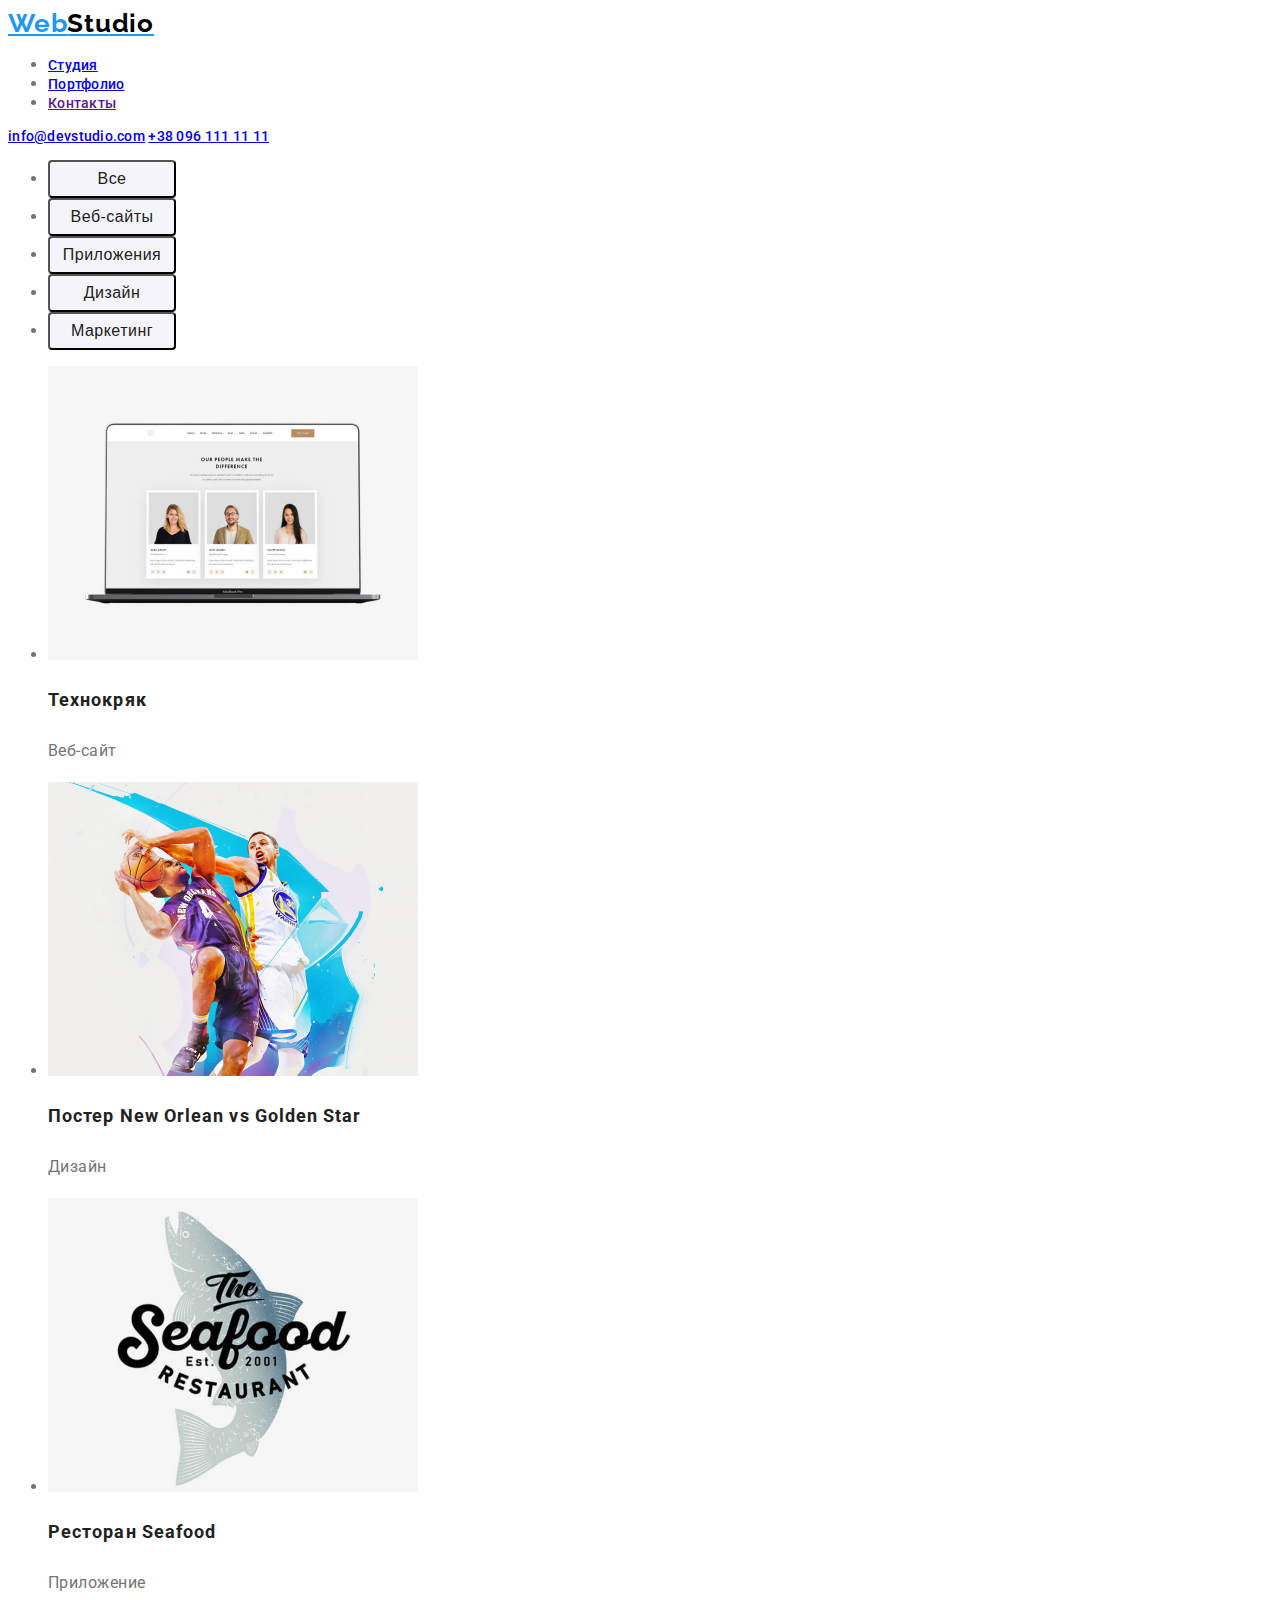
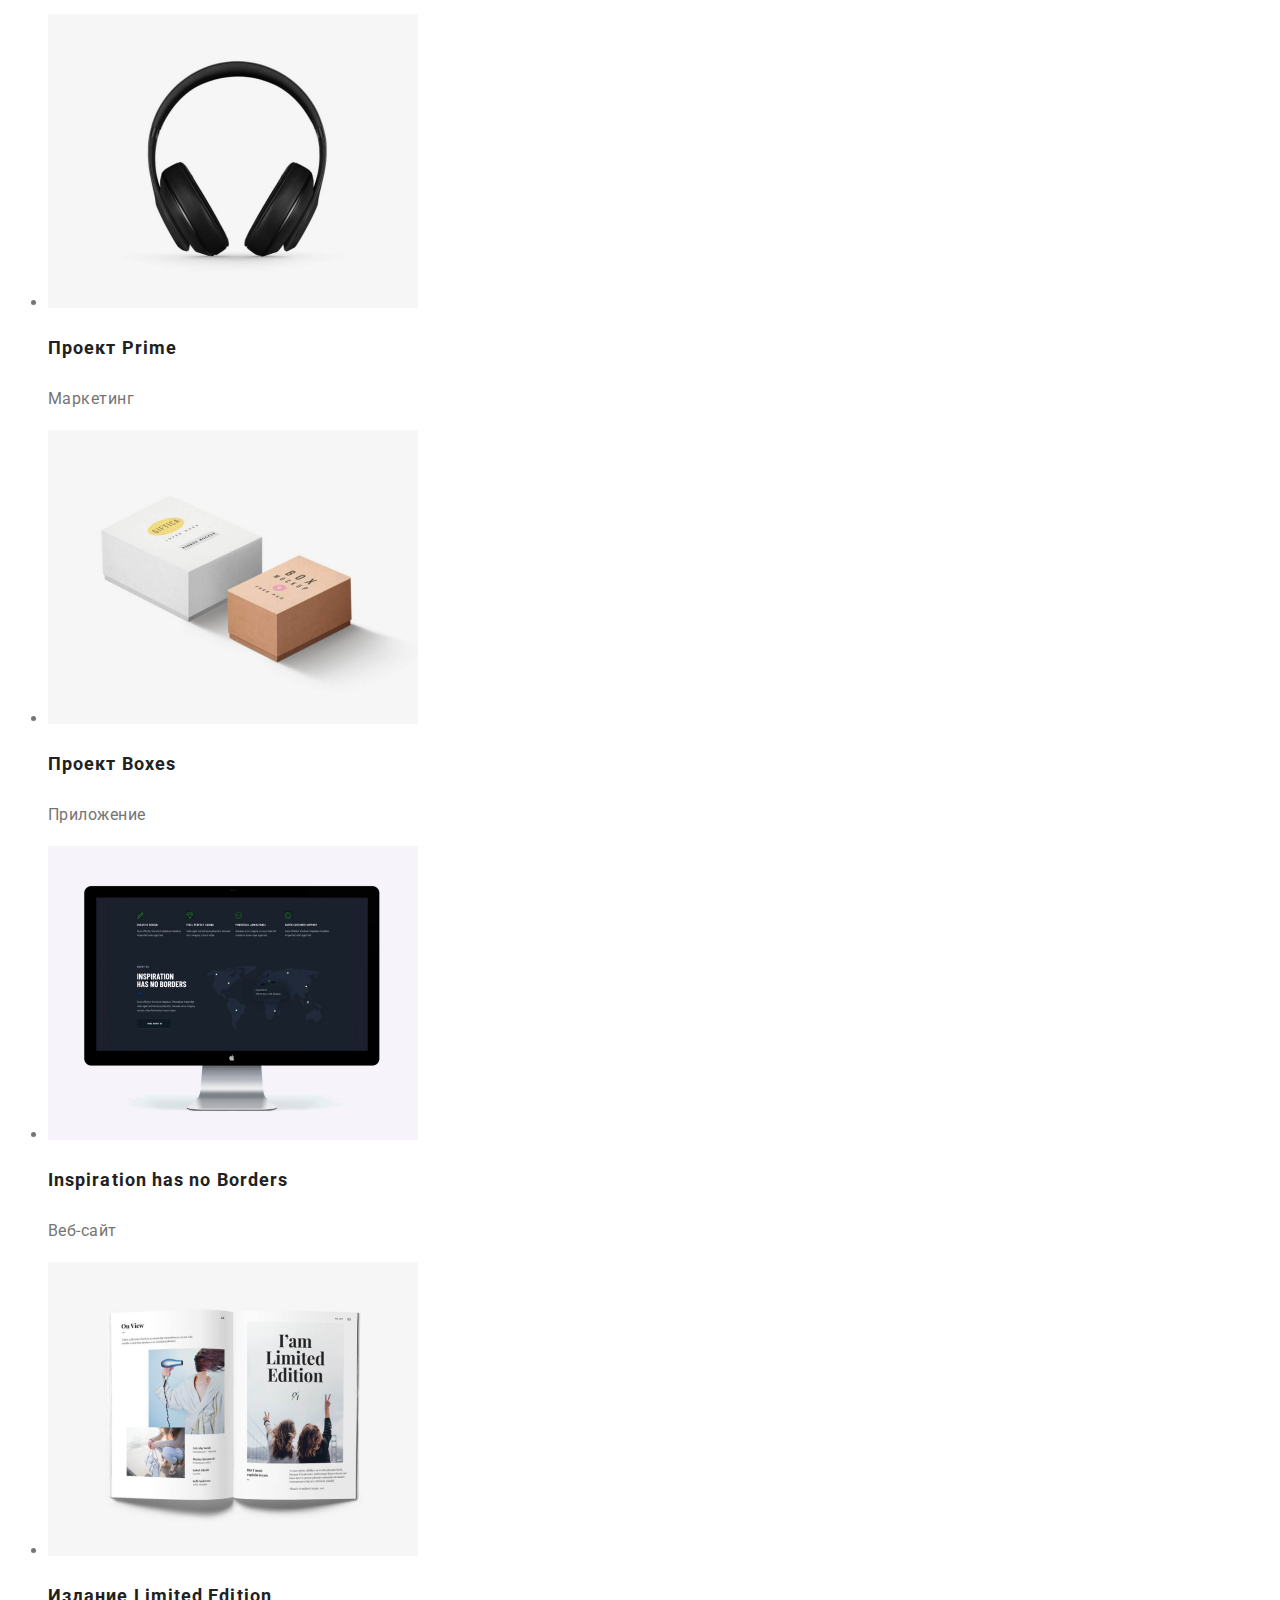
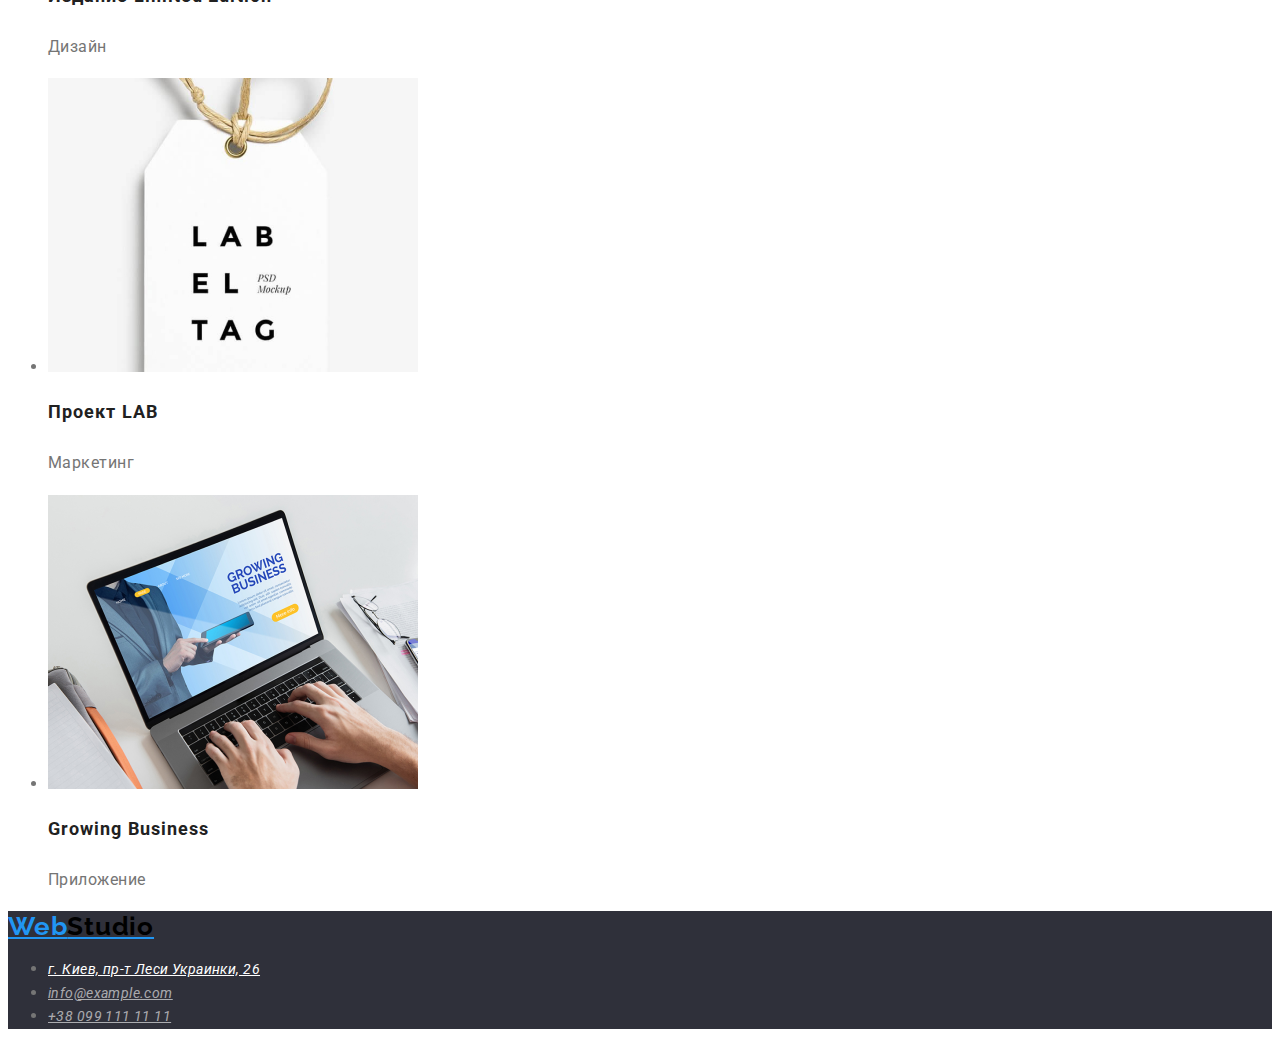
==== portfolio.html @ 86bdf1d8 "html_demo-cours" ====
<!DOCTYPE html>
<html lang="ru">
  <head>
    <meta charset="UTF-8" />
    <meta http-equiv="X-UA-Compatible" content="IE=edge" />
    <meta name="viewport" content="width=device-width, initial-scale=1.0" />
    <link
      rel="stylesheet"
      href="https://cdnjs.cloudflare.com/ajax/libs/modern-normalize/1.1.0/modern-normalize.min.css"
      integrity="sha512-wpPYUAdjBVSE4KJnH1VR1HeZfpl1ub8YT/NKx4PuQ5NmX2tKuGu6U/JRp5y+Y8XG2tV+wKQpNHVUX03MfMFn9Q=="
      crossorigin="anonymous"
      referrerpolicy="no-referrer"
    />
    <link rel="preconnect" href="https://fonts.googleapis.com" />
    <link rel="preconnect" href="https://fonts.gstatic.com" crossorigin />
    <link
      href="https://fonts.googleapis.com/css2?family=Raleway:wght@700&family=Roboto:wght@400;500;700;900&display=swap"
      rel="stylesheet"
    />
    <link rel="stylesheet" href="./css/styles.css" />
    <title>Document</title>
  </head>

  <body>
    <header>
      <nav class="navigation">
        <a href="" class="logo">Web<span class="logo-studio">Studio</span> </a>
        <ul class="navigation-list">
          <li class="navigation-item">
            <a href="./index.html" class="navigation-link">Студия</a>
          </li>
          <li class="navigation-item">
            <a href="./portfolio.html" class="navigation-link">Портфолио</a>
          </li>
          <li class="navigation-item">
            <a href="" class="navigation-link">Контакты</a>
          </li>
        </ul>
      </nav>

      <div class="navigation-mail-phone">
        <a href="info@devstudio.com" class="navigation-mail">info@devstudio.com</a>
        <a href="+380961111111" class="navigation-phone">+38 096 111 11 11</a>
      </div>
    </header>
    <main>
      <section class="portfolio">
        <ul class="portfolio-sorting">
          <li class="portfolio-item-btn">
            <button type="button" class="portfolio-btn">Все</button>
          </li>
          <li class="portfolio-item-btn">
            <button type="button" class="portfolio-btn">Веб-сайты</button>
          </li>
          <li class="portfolio-item-btn">
            <button type="button" class="portfolio-btn">Приложения</button>
          </li>
          <li class="portfolio-item-btn">
            <button type="button" class="portfolio-btn">Дизайн</button>
          </li>
          <li class="portfolio-item-btn">
            <button type="button" class="portfolio-btn">Маркетинг</button>
          </li>
        </ul>

        <ul class="portfolio-list">
          <li class="portfolio-item">
            <img src="./images/project-1.jpg" alt="img" width="370" class="portfolio-img" />
            <h3 class="portfolio-title">Технокряк</h3>
            <p class="portfolio-text">Веб-сайт</p>
          </li>
          <li class="portfolio-item">
            <img src="./images/project-2.jpg" alt="img" width="370" class="portfolio-img" />
            <h3 class="portfolio-title">Постер New Orlean vs Golden Star</h3>
            <p class="portfolio-text">Дизайн</p>
          </li>
          <li class="portfolio-item">
            <img src="./images/project-3.jpg" alt="img" width="370" class="portfolio-img" />
            <h3 class="portfolio-title">Ресторан Seafood</h3>
            <p class="portfolio-text">Приложение</p>
          </li>
          <li class="portfolio-item">
            <img src="./images/project-4.jpg" alt="img" width="370" class="portfolio-img" />
            <h3 class="portfolio-title">Проект Prime</h3>
            <p class="portfolio-text">Маркетинг</p>
          </li>
          <li class="portfolio-item">
            <img src="./images/project-5.jpg" alt="img" width="370" class="portfolio-img" />
            <h3 class="portfolio-title">Проект Boxes</h3>
            <p class="portfolio-text">Приложение</p>
          </li>
          <li class="portfolio-item">
            <img src="./images/project-6.jpg" alt="img" width="370" class="portfolio-img" />
            <h3 class="portfolio-title">Inspiration has no Borders</h3>
            <p class="portfolio-text">Веб-сайт</p>
          </li>
          <li class="portfolio-item">
            <img src="./images/project-7.jpg" alt="img" width="370" class="portfolio-img" />
            <h3 class="portfolio-title">Издание Limited Edition</h3>
            <p class="portfolio-text">Дизайн</p>
          </li>
          <li class="portfolio-item">
            <img src="./images/project-8.jpg" alt="img" width="370" class="portfolio-img" />
            <h3 class="portfolio-title">Проект LAB</h3>
            <p class="portfolio-text">Маркетинг</p>
          </li>
          <li class="portfolio-item">
            <img src="./images/project-9.jpg" alt="img" width="370" class="portfolio-img" />
            <h3 class="portfolio-title">Growing Business</h3>
            <p class="portfolio-text">Приложение</p>
          </li>
        </ul>
      </section>
    </main>
    <footer>
      <a href="" class="logo">Web<span class="logo-studio">Studio</span> </a>
      <address class="contacts">
        <ul class="contacts-list">
          <li class="contact-item">
            <a href="" class="contacts-address">г. Киев, пр-т Леси Украинки, 26</a>
          </li>
          <li class="contact-item">
            <a href="info@example.com" class="contacts-mail">info@example.com</a>
          </li>
          <li class="contact-item">
            <a href="+380991111111" class="contacts-phon">+38 099 111 11 11</a>
          </li>
        </ul>
      </address>
    </footer>
  </body>
</html>
---- css/styles.css ----
:root {
        /* Font */
    --font-logo: 'Raleway', sans-serif;
    --font-family: 'Roboto', sans-serif;

        /* Color */
    --main-color-txt: #757575;
    --secondary-color-txt: #212121;
    --accent-color-txt: #FFFFFF;
}

body {
    font-family: var(--font-family);
    color: var(--main-color-txt);
}

        /* Header */

.logo {
    color: #2196F3;
    font-family: var(--font-logo);
    font-weight: 700;
    font-size: 26px;
    line-height: 1.19;
    letter-spacing: 0.03em;
}

.logo-studio {
    color: #000000;
}

.navigation-link{
    counter-reset: var(--secondary-color-txt);
    font-weight: 500;
    font-size: 14px;
    line-height: 16px;
    letter-spacing: 0.02em;
}

.navigation-link:hover,
.navigation-link:focus {
    color: #2196F3;
}

.navigation-mail-phone {
    font-weight: 500;
    font-size: 14px;
    line-height: 16px;
    letter-spacing: 0.02em;
}

.navigation-phone:hover,
.navigation-phone:focus,
.navigation-mail:hover,
.navigation-mail:focus {
    color: #2196F3;
}

        /* Main */

.hero {
    background-color: #2F303A;
}

.hero-title {
    color: var(--accent-color-txt);
    font-weight: 900;
    font-size: 44px;
    line-height: 1.36;
    letter-spacing: 0.06em;
}

.hero-btn {
    background: #2196F3;
    box-shadow: 0px 4px 4px rgba(0, 0, 0, 0.15);
    border-radius: 4px;
    cursor: pointer;

    color: var(--accent-color-txt);
    font-weight: 700;
    font-size: 16px;
    line-height: 1.88;
    letter-spacing: 0.06em;
}

.peculiarities-title {
    color: var(--secondary-color-txt);
    font-weight: 700;
    font-size: 14px;
    line-height: 1.14;
    letter-spacing: 0.03em;
    text-transform: uppercase;
}

.peculiarities-text {
    font-size: 14px;
    line-height: 1.71;
    letter-spacing: 0.03em;
}

.service-title {
    color: var(--secondary-color-txt);
    font-weight: 700;
    font-size: 36px;
    line-height: 1.16;
    letter-spacing: 0.03em;
}

.command-title {
    color: var(--secondary-color-txt);
    font-weight: 700;
    font-size: 36px;
    line-height: 1.16;
    letter-spacing: 0.03em;
}

.command-text {
    color: var(--secondary-color-txt);
    font-weight: 500;
    font-size: 16px;
    line-height: 1.18;
    letter-spacing: 0.03em;
}

.command-text-prof {
    font-size: 16px;
    line-height: 1.18px;
    letter-spacing: 0.03em;
}

        /* Footer */

footer {
    background-color: #2F303A;
}

.contacts-address {
    color: var(--accent-color-txt);
    font-size: 14px;
    line-height: 1.71;
    letter-spacing: 0.03em;
}

.contacts-mail,
.contacts-phon{
    font-size: 14px;
    line-height: 1.71;
    letter-spacing: 0.03em;
    color: rgba(255, 255, 255, 0.6);
}

.contacts-mail:hover,
.contacts-mail:focus,
.contacts-phon:hover,
.contacts-phon:focus,
.contacts-address:hover,
.contacts-address:focus {
    color: #2196F3;
}

        /* Portfolio */

.portfolio-btn {
    width: 128px;
    height: 38px;
    left: 576px;
    top: 174px;
    background: #F5F4FA;
    border-radius: 4px;
    cursor: pointer;

    color: var(--secondary-color-txt);
    font-weight: 500;
    font-size: 16px;
    line-height: 1.62;
    letter-spacing: 0.03em;
}

.portfolio-title {
    color: var(--secondary-color-txt);
    font-weight: 700;
    font-size: 18px;
    line-height: 2;
    letter-spacing: 0.06em;
}

.portfolio-text {
    font-size: 16px;
    line-height: 1.88;
    letter-spacing: 0.03em;
}
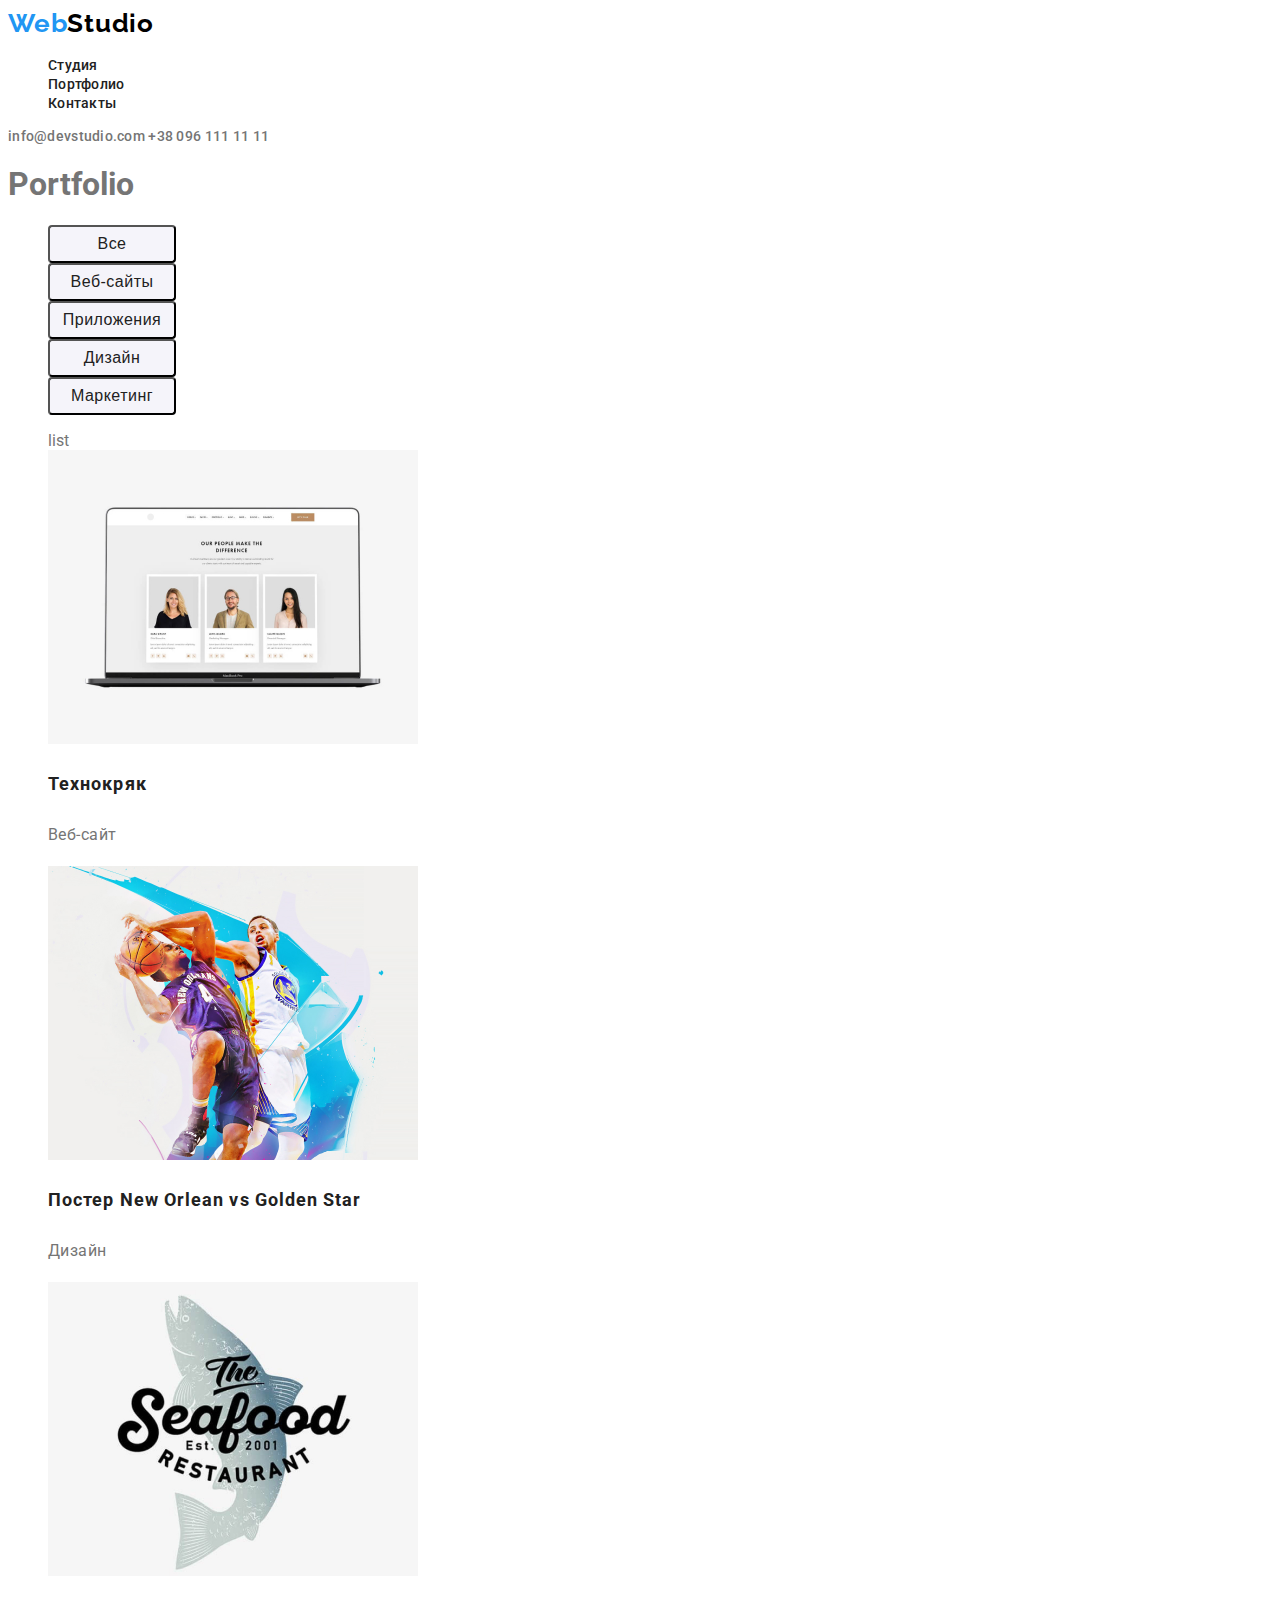
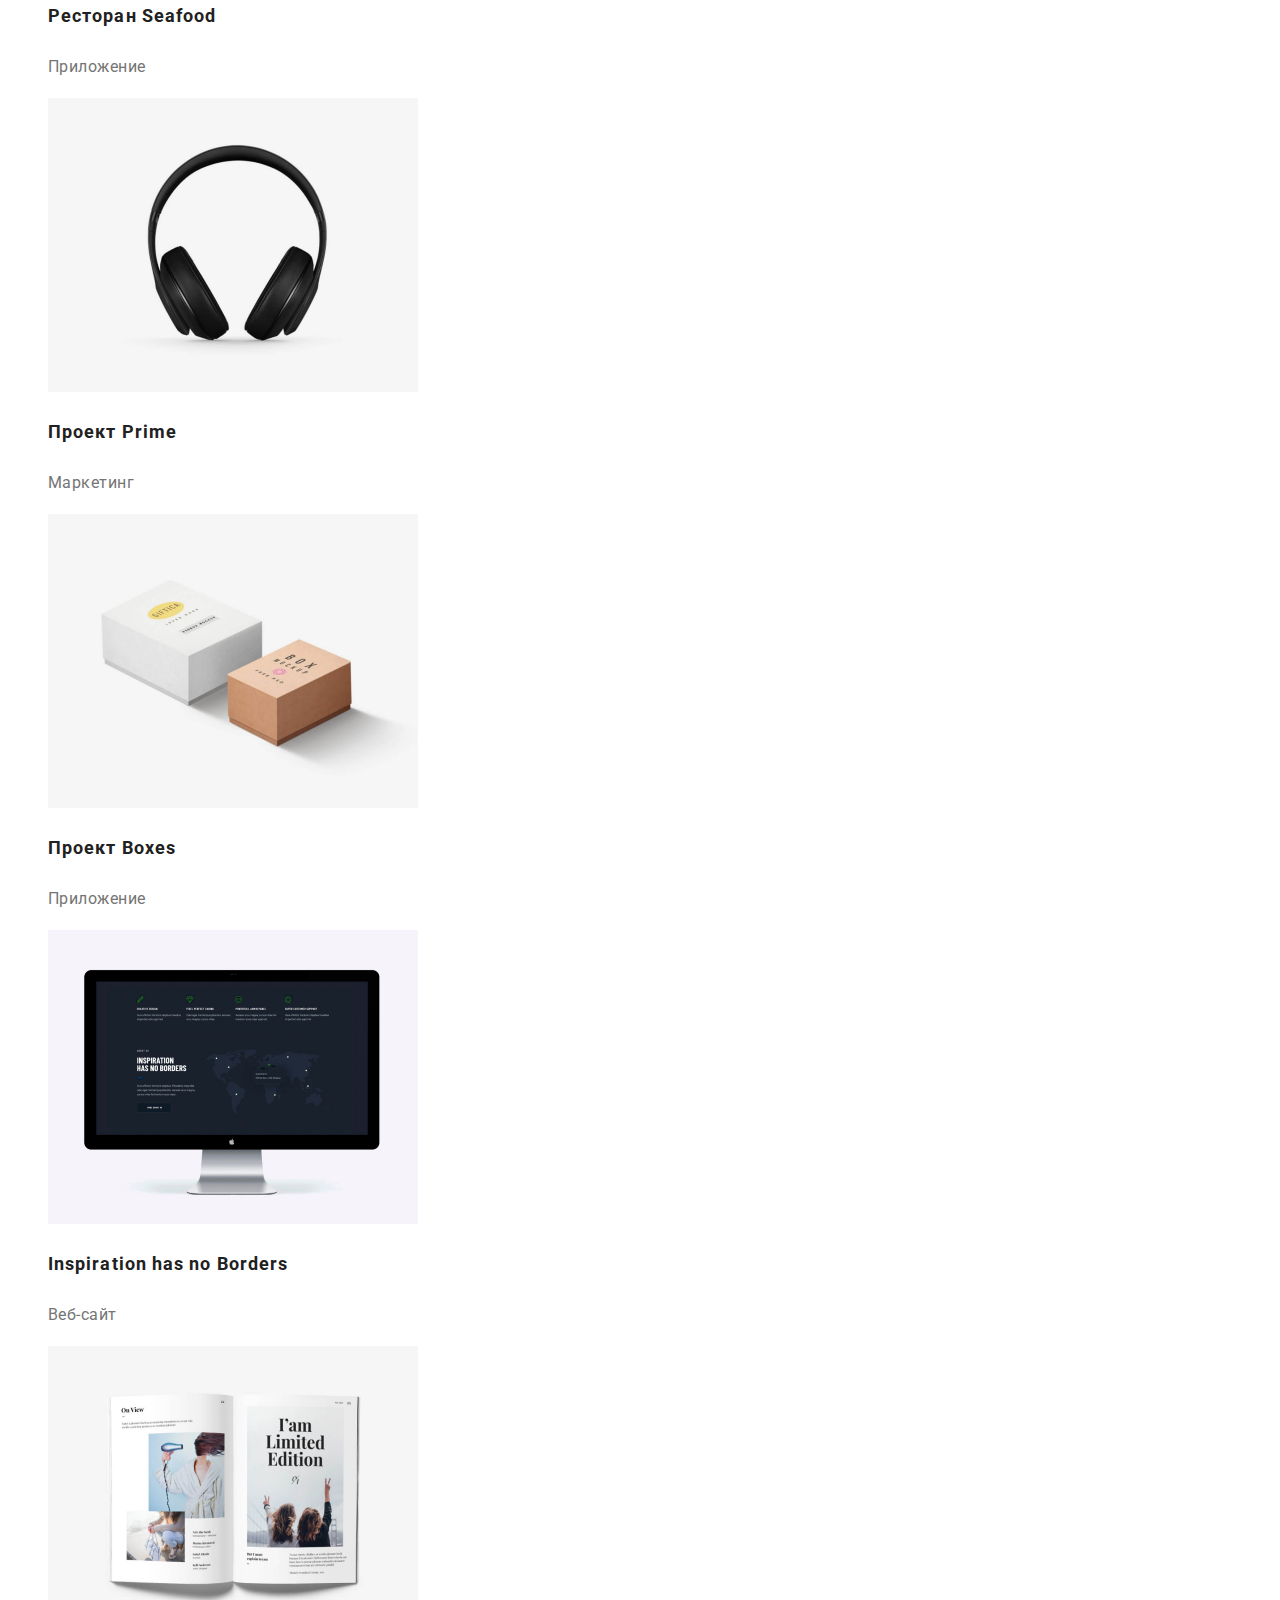
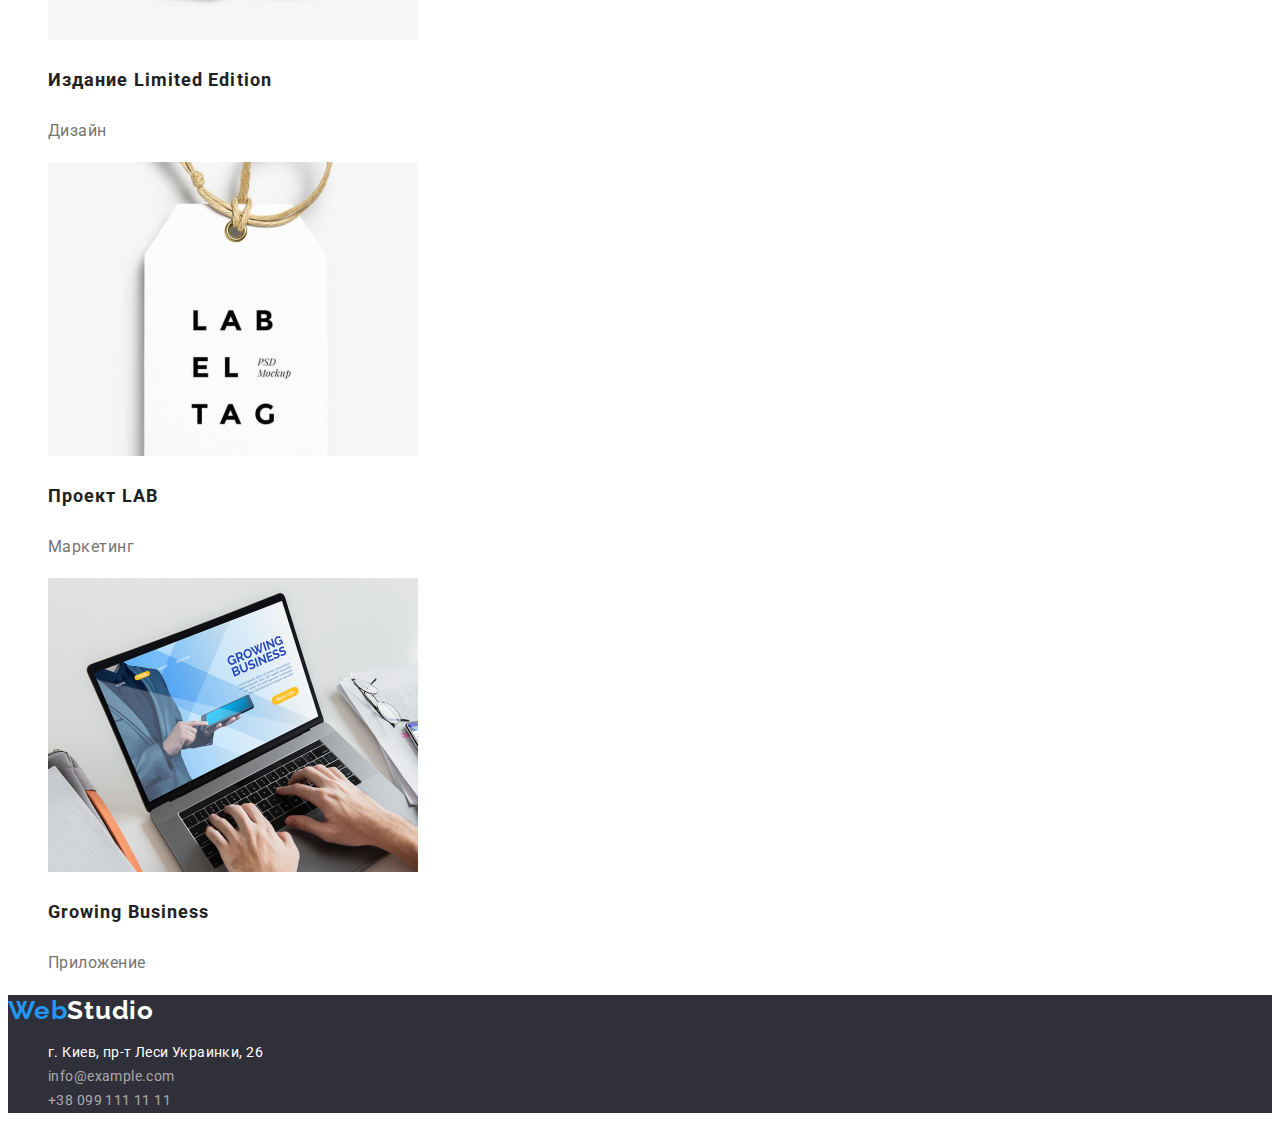
==== commit c9969d70: "html_demo-cours" ====
--- a/portfolio.html
+++ b/portfolio.html
@@ -25,7 +25,7 @@
     <header>
       <nav class="navigation">
         <a href="" class="logo">Web<span class="logo-studio">Studio</span> </a>
-        <ul class="navigation-list">
+        <ul class="navigation-list list">
           <li class="navigation-item">
             <a href="./index.html" class="navigation-link">Студия</a>
           </li>
@@ -45,7 +45,8 @@
     </header>
     <main>
       <section class="portfolio">
-        <ul class="portfolio-sorting">
+        <h1>Portfolio</h1>
+        <ul class="portfolio-sorting list">
           <li class="portfolio-item-btn">
             <button type="button" class="portfolio-btn">Все</button>
           </li>
@@ -63,59 +64,78 @@
           </li>
         </ul>
 
-        <ul class="portfolio-list">
+        <ul class="portfolio-list list">
+          list
           <li class="portfolio-item">
-            <img src="./images/project-1.jpg" alt="img" width="370" class="portfolio-img" />
-            <h3 class="portfolio-title">Технокряк</h3>
-            <p class="portfolio-text">Веб-сайт</p>
+            <a href="" class="portfolio-link">
+              <img src="./images/project-1.jpg" alt="img" width="370" class="portfolio-img" />
+              <h3 class="portfolio-title">Технокряк</h3>
+              <p class="portfolio-text">Веб-сайт</p>
+            </a>
           </li>
           <li class="portfolio-item">
-            <img src="./images/project-2.jpg" alt="img" width="370" class="portfolio-img" />
-            <h3 class="portfolio-title">Постер New Orlean vs Golden Star</h3>
-            <p class="portfolio-text">Дизайн</p>
+            <a href="" class="portfolio-link">
+              <img src="./images/project-2.jpg" alt="img" width="370" class="portfolio-img" />
+              <h3 class="portfolio-title">Постер New Orlean vs Golden Star</h3>
+              <p class="portfolio-text">Дизайн</p>
+            </a>
           </li>
           <li class="portfolio-item">
-            <img src="./images/project-3.jpg" alt="img" width="370" class="portfolio-img" />
-            <h3 class="portfolio-title">Ресторан Seafood</h3>
-            <p class="portfolio-text">Приложение</p>
+            <a href="" class="portfolio-link">
+              <img src="./images/project-3.jpg" alt="img" width="370" class="portfolio-img" />
+              <h3 class="portfolio-title">Ресторан Seafood</h3>
+              <p class="portfolio-text">Приложение</p>
+            </a>
           </li>
           <li class="portfolio-item">
-            <img src="./images/project-4.jpg" alt="img" width="370" class="portfolio-img" />
-            <h3 class="portfolio-title">Проект Prime</h3>
-            <p class="portfolio-text">Маркетинг</p>
+            <a href="" class="portfolio-link">
+              <img src="./images/project-4.jpg" alt="img" width="370" class="portfolio-img" />
+              <h3 class="portfolio-title">Проект Prime</h3>
+              <p class="portfolio-text">Маркетинг</p>
+            </a>
           </li>
           <li class="portfolio-item">
-            <img src="./images/project-5.jpg" alt="img" width="370" class="portfolio-img" />
-            <h3 class="portfolio-title">Проект Boxes</h3>
-            <p class="portfolio-text">Приложение</p>
+            <a href="" class="portfolio-link">
+              <img src="./images/project-5.jpg" alt="img" width="370" class="portfolio-img" />
+              <h3 class="portfolio-title">Проект Boxes</h3>
+              <p class="portfolio-text">Приложение</p>
+            </a>
           </li>
           <li class="portfolio-item">
-            <img src="./images/project-6.jpg" alt="img" width="370" class="portfolio-img" />
-            <h3 class="portfolio-title">Inspiration has no Borders</h3>
-            <p class="portfolio-text">Веб-сайт</p>
+            <a href="" class="portfolio-link">
+              <img src="./images/project-6.jpg" alt="img" width="370" class="portfolio-img" />
+              <h3 class="portfolio-title">Inspiration has no Borders</h3>
+              <p class="portfolio-text">Веб-сайт</p>
+            </a>
           </li>
           <li class="portfolio-item">
-            <img src="./images/project-7.jpg" alt="img" width="370" class="portfolio-img" />
-            <h3 class="portfolio-title">Издание Limited Edition</h3>
-            <p class="portfolio-text">Дизайн</p>
+            <a href="" class="portfolio-link">
+              <img src="./images/project-7.jpg" alt="img" width="370" class="portfolio-img" />
+              <h3 class="portfolio-title">Издание Limited Edition</h3>
+              <p class="portfolio-text">Дизайн</p>
+            </a>
           </li>
           <li class="portfolio-item">
-            <img src="./images/project-8.jpg" alt="img" width="370" class="portfolio-img" />
-            <h3 class="portfolio-title">Проект LAB</h3>
-            <p class="portfolio-text">Маркетинг</p>
+            <a href="" class="portfolio-link">
+              <img src="./images/project-8.jpg" alt="img" width="370" class="portfolio-img" />
+              <h3 class="portfolio-title">Проект LAB</h3>
+              <p class="portfolio-text">Маркетинг</p>
+            </a>
           </li>
           <li class="portfolio-item">
-            <img src="./images/project-9.jpg" alt="img" width="370" class="portfolio-img" />
-            <h3 class="portfolio-title">Growing Business</h3>
-            <p class="portfolio-text">Приложение</p>
+            <a href="" class="portfolio-link">
+              <img src="./images/project-9.jpg" alt="img" width="370" class="portfolio-img" />
+              <h3 class="portfolio-title">Growing Business</h3>
+              <p class="portfolio-text">Приложение</p>
+            </a>
           </li>
         </ul>
       </section>
     </main>
     <footer>
-      <a href="" class="logo">Web<span class="logo-studio">Studio</span> </a>
+      <a href="" class="logo">Web<span class="studio">Studio</span> </a>
       <address class="contacts">
-        <ul class="contacts-list">
+        <ul class="contacts-list list">
           <li class="contact-item">
             <a href="" class="contacts-address">г. Киев, пр-т Леси Украинки, 26</a>
           </li>
--- a/css/styles.css
+++ b/css/styles.css
@@ -7,6 +7,12 @@
     --main-color-txt: #757575;
     --secondary-color-txt: #212121;
     --accent-color-txt: #FFFFFF;
+
+    --backlight-color: #2196F3;
+    --background-color: #2F303A;
+    --logo-dark: #000000;
+
+    --background-btn: #F5F4FA;
 }
 
 body {
@@ -17,8 +23,9 @@
         /* Header */
 
 .logo {
-    color: #2196F3;
+    color: var(--backlight-color);
     font-family: var(--font-logo);
+    text-decoration: none;
     font-weight: 700;
     font-size: 26px;
     line-height: 1.19;
@@ -26,11 +33,17 @@
 }
 
 .logo-studio {
-    color: #000000;
+    color: var(--logo-dark);
+}
+
+.list {
+    list-style: none;
 }
 
 .navigation-link{
+    color: var(--secondary-color-txt);
     counter-reset: var(--secondary-color-txt);
+    text-decoration: none;
     font-weight: 500;
     font-size: 14px;
     line-height: 16px;
@@ -39,7 +52,7 @@
 
 .navigation-link:hover,
 .navigation-link:focus {
-    color: #2196F3;
+    color: var(--backlight-color);
 }
 
 .navigation-mail-phone {
@@ -47,19 +60,25 @@
     font-size: 14px;
     line-height: 16px;
     letter-spacing: 0.02em;
+}
+
+.navigation-phone,
+.navigation-mail {
+    color: var(--main-color-txt);
+    text-decoration: none;
 }
 
 .navigation-phone:hover,
 .navigation-phone:focus,
 .navigation-mail:hover,
 .navigation-mail:focus {
-    color: #2196F3;
+    color: var(--backlight-color);
 }
 
         /* Main */
 
 .hero {
-    background-color: #2F303A;
+    background-color: var(--background-color);
 }
 
 .hero-title {
@@ -71,7 +90,7 @@
 }
 
 .hero-btn {
-    background: #2196F3;
+    background: var(--backlight-color);
     box-shadow: 0px 4px 4px rgba(0, 0, 0, 0.15);
     border-radius: 4px;
     cursor: pointer;
@@ -131,11 +150,17 @@
         /* Footer */
 
 footer {
-    background-color: #2F303A;
+    background-color: var(--background-color);
+}
+
+.studio {
+    color: var(--accent-color-txt);
 }
 
 .contacts-address {
     color: var(--accent-color-txt);
+    font-style: normal;
+    text-decoration: none;
     font-size: 14px;
     line-height: 1.71;
     letter-spacing: 0.03em;
@@ -143,6 +168,8 @@
 
 .contacts-mail,
 .contacts-phon{
+    font-style: normal;
+    text-decoration: none;
     font-size: 14px;
     line-height: 1.71;
     letter-spacing: 0.03em;
@@ -155,7 +182,7 @@
 .contacts-phon:focus,
 .contacts-address:hover,
 .contacts-address:focus {
-    color: #2196F3;
+    color: var(--backlight-color);
 }
 
         /* Portfolio */
@@ -165,7 +192,7 @@
     height: 38px;
     left: 576px;
     top: 174px;
-    background: #F5F4FA;
+    background: var(--background-btn);
     border-radius: 4px;
     cursor: pointer;
 
@@ -174,6 +201,12 @@
     font-size: 16px;
     line-height: 1.62;
     letter-spacing: 0.03em;
+}
+
+.portfolio-btn:hover,
+.portfolio-btn:focus {
+    color: var(--accent-color-txt);
+    background-color: var(--backlight-color);
 }
 
 .portfolio-title {
@@ -185,7 +218,12 @@
 }
 
 .portfolio-text {
+    color: var(--main-color-txt);
     font-size: 16px;
     line-height: 1.88;
     letter-spacing: 0.03em;
+}
+
+.portfolio-link {
+    text-decoration: none;
 }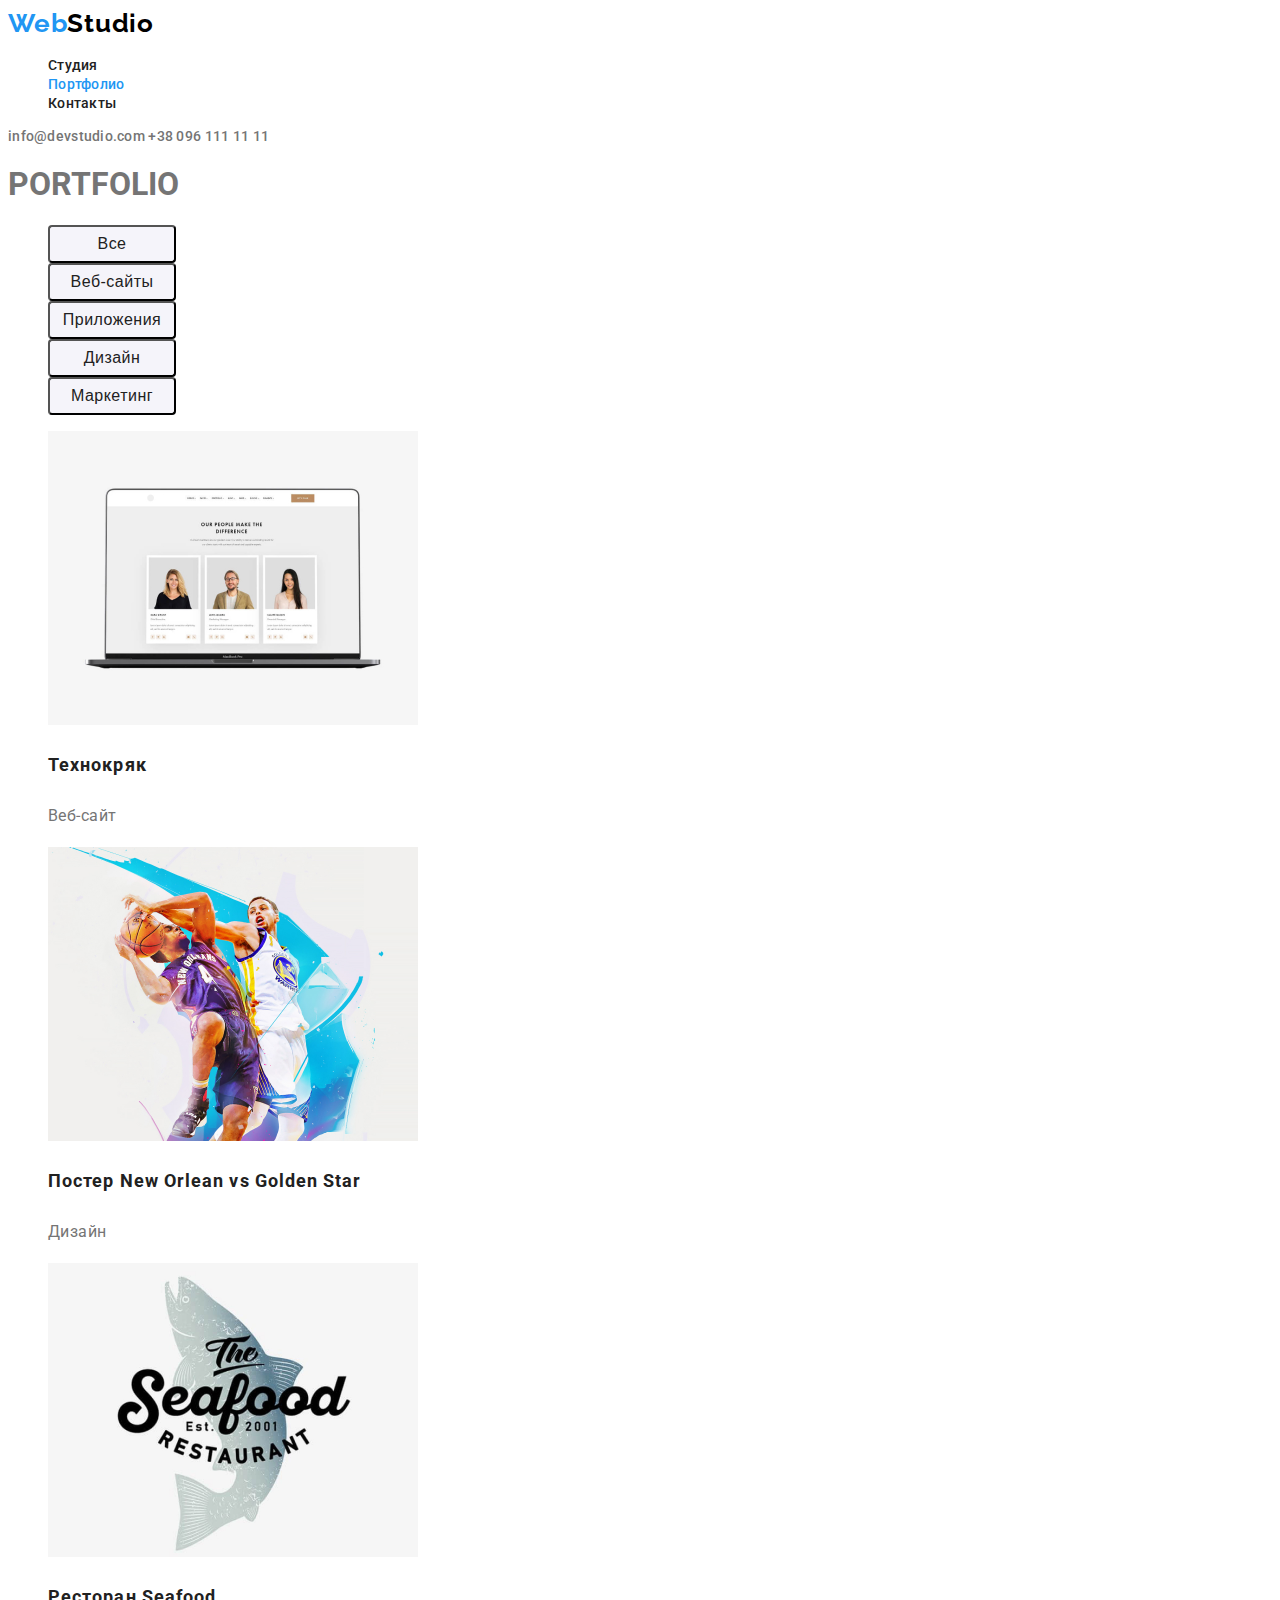
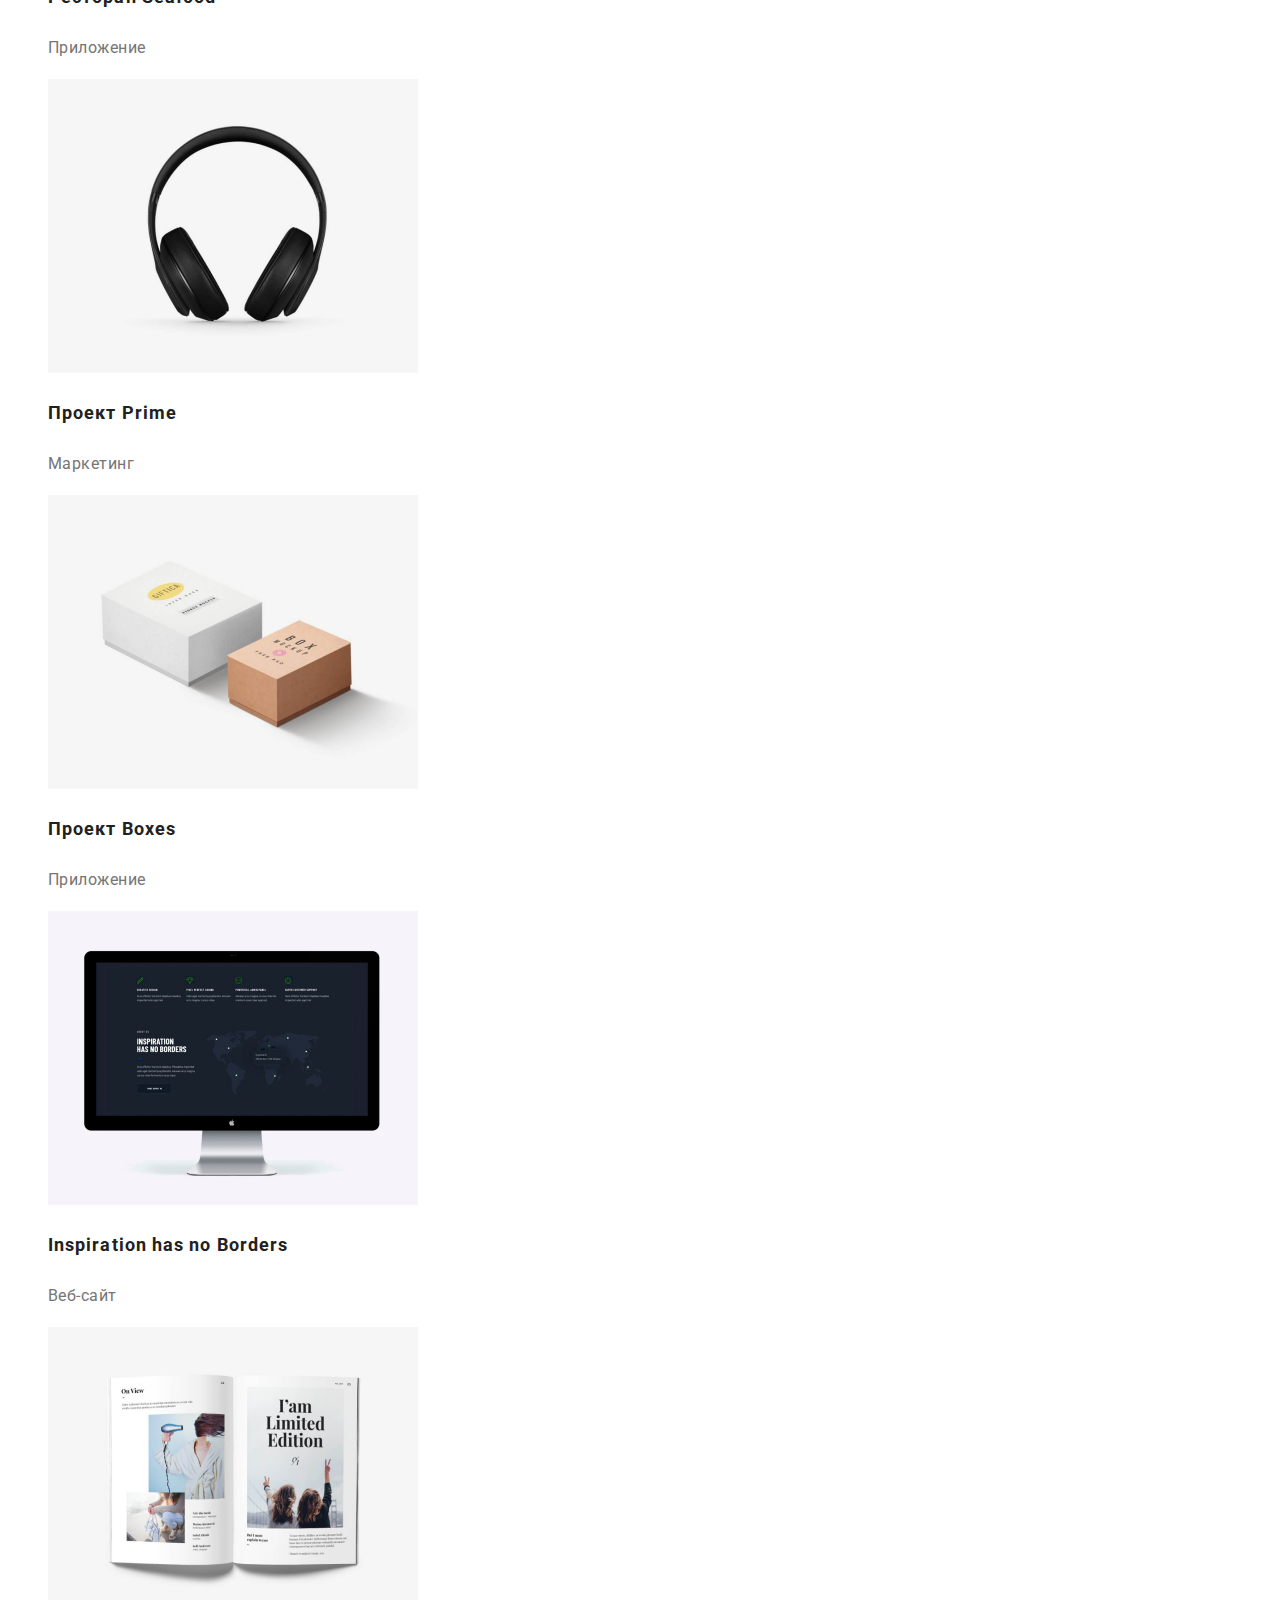
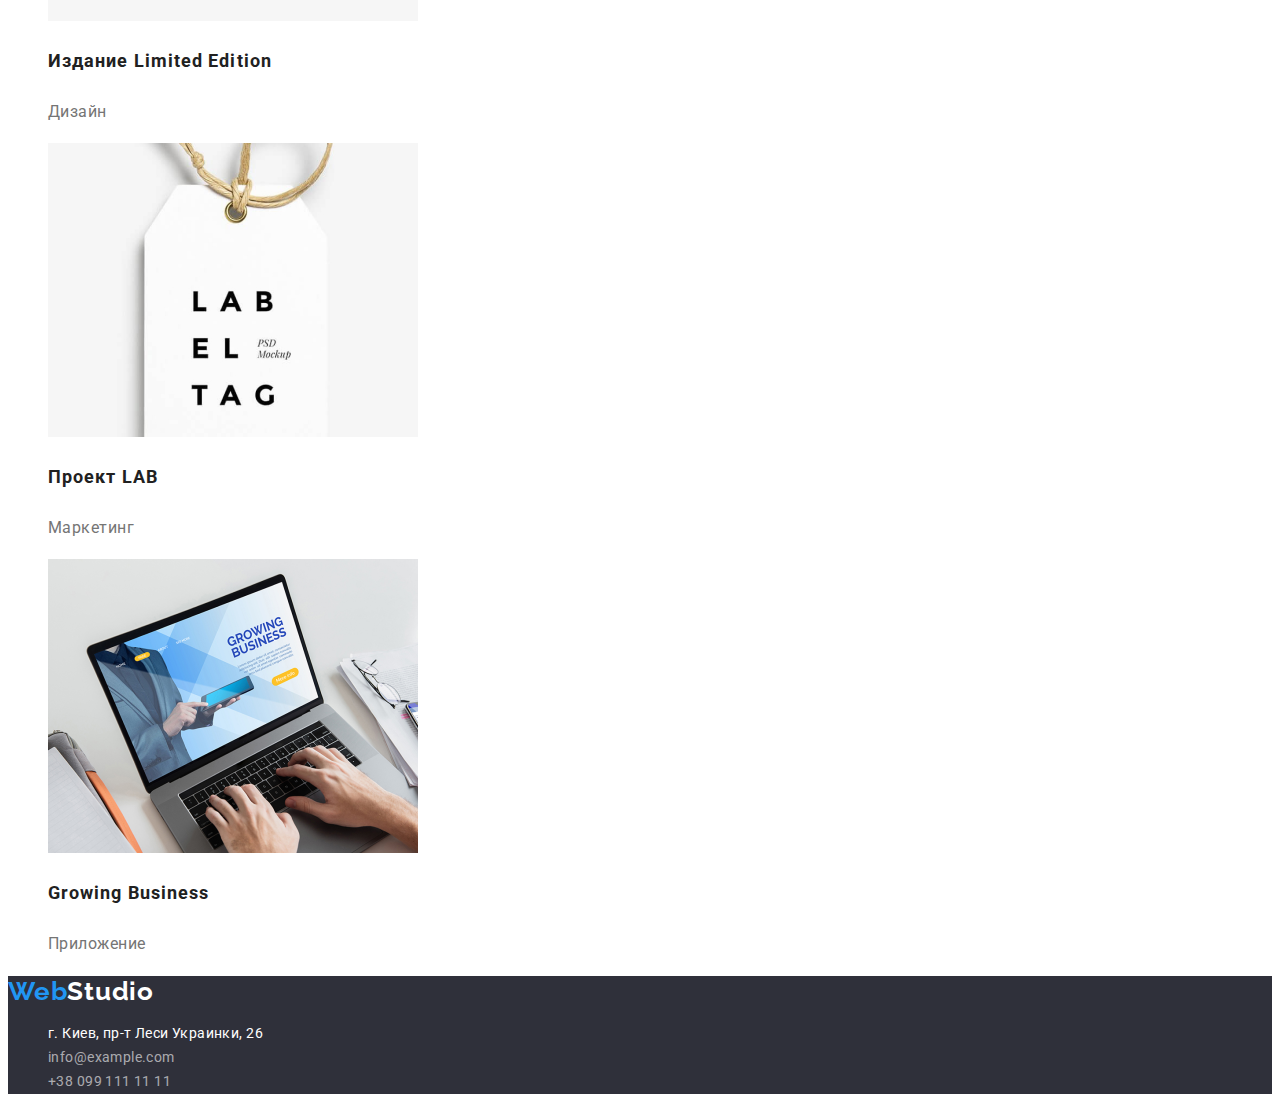
==== commit e4aa54b4: "html_demo-cours" ====
--- a/portfolio.html
+++ b/portfolio.html
@@ -1,152 +1,147 @@
 <!DOCTYPE html>
 <html lang="ru">
-  <head>
-    <meta charset="UTF-8" />
-    <meta http-equiv="X-UA-Compatible" content="IE=edge" />
-    <meta name="viewport" content="width=device-width, initial-scale=1.0" />
-    <link
-      rel="stylesheet"
-      href="https://cdnjs.cloudflare.com/ajax/libs/modern-normalize/1.1.0/modern-normalize.min.css"
-      integrity="sha512-wpPYUAdjBVSE4KJnH1VR1HeZfpl1ub8YT/NKx4PuQ5NmX2tKuGu6U/JRp5y+Y8XG2tV+wKQpNHVUX03MfMFn9Q=="
-      crossorigin="anonymous"
-      referrerpolicy="no-referrer"
-    />
-    <link rel="preconnect" href="https://fonts.googleapis.com" />
-    <link rel="preconnect" href="https://fonts.gstatic.com" crossorigin />
-    <link
-      href="https://fonts.googleapis.com/css2?family=Raleway:wght@700&family=Roboto:wght@400;500;700;900&display=swap"
-      rel="stylesheet"
-    />
-    <link rel="stylesheet" href="./css/styles.css" />
-    <title>Document</title>
-  </head>
 
-  <body>
-    <header>
-      <nav class="navigation">
-        <a href="" class="logo">Web<span class="logo-studio">Studio</span> </a>
-        <ul class="navigation-list list">
-          <li class="navigation-item">
-            <a href="./index.html" class="navigation-link">Студия</a>
-          </li>
-          <li class="navigation-item">
-            <a href="./portfolio.html" class="navigation-link">Портфолио</a>
-          </li>
-          <li class="navigation-item">
-            <a href="" class="navigation-link">Контакты</a>
-          </li>
-        </ul>
-      </nav>
+<head>
+  <meta charset="UTF-8" />
+  <meta http-equiv="X-UA-Compatible" content="IE=edge" />
+  <meta name="viewport" content="width=device-width, initial-scale=1.0" />
+  <link rel="stylesheet" href="https://cdnjs.cloudflare.com/ajax/libs/modern-normalize/1.1.0/modern-normalize.min.css"
+    integrity="sha512-wpPYUAdjBVSE4KJnH1VR1HeZfpl1ub8YT/NKx4PuQ5NmX2tKuGu6U/JRp5y+Y8XG2tV+wKQpNHVUX03MfMFn9Q=="
+    crossorigin="anonymous" referrerpolicy="no-referrer" />
+  <link rel="preconnect" href="https://fonts.googleapis.com" />
+  <link rel="preconnect" href="https://fonts.gstatic.com" crossorigin />
+  <link href="https://fonts.googleapis.com/css2?family=Raleway:wght@700&family=Roboto:wght@400;500;700;900&display=swap"
+    rel="stylesheet" />
+  <link rel="stylesheet" href="./css/styles.css" />
+  <title>Document</title>
+</head>
 
-      <div class="navigation-mail-phone">
-        <a href="info@devstudio.com" class="navigation-mail">info@devstudio.com</a>
-        <a href="+380961111111" class="navigation-phone">+38 096 111 11 11</a>
-      </div>
-    </header>
-    <main>
-      <section class="portfolio">
-        <h1>Portfolio</h1>
-        <ul class="portfolio-sorting list">
-          <li class="portfolio-item-btn">
-            <button type="button" class="portfolio-btn">Все</button>
-          </li>
-          <li class="portfolio-item-btn">
-            <button type="button" class="portfolio-btn">Веб-сайты</button>
-          </li>
-          <li class="portfolio-item-btn">
-            <button type="button" class="portfolio-btn">Приложения</button>
-          </li>
-          <li class="portfolio-item-btn">
-            <button type="button" class="portfolio-btn">Дизайн</button>
-          </li>
-          <li class="portfolio-item-btn">
-            <button type="button" class="portfolio-btn">Маркетинг</button>
-          </li>
-        </ul>
+<body>
+  <header>
+    <nav class="navigation">
+      <a href="" class="logo">Web<span class="logo-studio">Studio</span> </a>
+      <ul class="navigation-list list">
+        <li class="navigation-item">
+          <a href="./index.html" class="navigation-link">Студия</a>
+        </li>
+        <li class="navigation-item">
+          <a href="./portfolio.html" class="navigation-link current">Портфолио</a>
+        </li>
+        <li class="navigation-item">
+          <a href="" class="navigation-link">Контакты</a>
+        </li>
+      </ul>
+    </nav>
 
-        <ul class="portfolio-list list">
-          list
-          <li class="portfolio-item">
-            <a href="" class="portfolio-link">
-              <img src="./images/project-1.jpg" alt="img" width="370" class="portfolio-img" />
-              <h3 class="portfolio-title">Технокряк</h3>
-              <p class="portfolio-text">Веб-сайт</p>
-            </a>
-          </li>
-          <li class="portfolio-item">
-            <a href="" class="portfolio-link">
-              <img src="./images/project-2.jpg" alt="img" width="370" class="portfolio-img" />
-              <h3 class="portfolio-title">Постер New Orlean vs Golden Star</h3>
-              <p class="portfolio-text">Дизайн</p>
-            </a>
-          </li>
-          <li class="portfolio-item">
-            <a href="" class="portfolio-link">
-              <img src="./images/project-3.jpg" alt="img" width="370" class="portfolio-img" />
-              <h3 class="portfolio-title">Ресторан Seafood</h3>
-              <p class="portfolio-text">Приложение</p>
-            </a>
-          </li>
-          <li class="portfolio-item">
-            <a href="" class="portfolio-link">
-              <img src="./images/project-4.jpg" alt="img" width="370" class="portfolio-img" />
-              <h3 class="portfolio-title">Проект Prime</h3>
-              <p class="portfolio-text">Маркетинг</p>
-            </a>
-          </li>
-          <li class="portfolio-item">
-            <a href="" class="portfolio-link">
-              <img src="./images/project-5.jpg" alt="img" width="370" class="portfolio-img" />
-              <h3 class="portfolio-title">Проект Boxes</h3>
-              <p class="portfolio-text">Приложение</p>
-            </a>
-          </li>
-          <li class="portfolio-item">
-            <a href="" class="portfolio-link">
-              <img src="./images/project-6.jpg" alt="img" width="370" class="portfolio-img" />
-              <h3 class="portfolio-title">Inspiration has no Borders</h3>
-              <p class="portfolio-text">Веб-сайт</p>
-            </a>
-          </li>
-          <li class="portfolio-item">
-            <a href="" class="portfolio-link">
-              <img src="./images/project-7.jpg" alt="img" width="370" class="portfolio-img" />
-              <h3 class="portfolio-title">Издание Limited Edition</h3>
-              <p class="portfolio-text">Дизайн</p>
-            </a>
-          </li>
-          <li class="portfolio-item">
-            <a href="" class="portfolio-link">
-              <img src="./images/project-8.jpg" alt="img" width="370" class="portfolio-img" />
-              <h3 class="portfolio-title">Проект LAB</h3>
-              <p class="portfolio-text">Маркетинг</p>
-            </a>
-          </li>
-          <li class="portfolio-item">
-            <a href="" class="portfolio-link">
-              <img src="./images/project-9.jpg" alt="img" width="370" class="portfolio-img" />
-              <h3 class="portfolio-title">Growing Business</h3>
-              <p class="portfolio-text">Приложение</p>
-            </a>
-          </li>
-        </ul>
-      </section>
-    </main>
-    <footer>
-      <a href="" class="logo">Web<span class="studio">Studio</span> </a>
-      <address class="contacts">
-        <ul class="contacts-list list">
-          <li class="contact-item">
-            <a href="" class="contacts-address">г. Киев, пр-т Леси Украинки, 26</a>
-          </li>
-          <li class="contact-item">
-            <a href="info@example.com" class="contacts-mail">info@example.com</a>
-          </li>
-          <li class="contact-item">
-            <a href="+380991111111" class="contacts-phon">+38 099 111 11 11</a>
-          </li>
-        </ul>
-      </address>
-    </footer>
-  </body>
-</html>
+    <div class="navigation-mail-phone">
+      <a href="info@devstudio.com" class="navigation-mail">info@devstudio.com</a>
+      <a href="+380961111111" class="navigation-phone">+38 096 111 11 11</a>
+    </div>
+  </header>
+  <main>
+    <section class="portfolio">
+      <h1>PORTFOLIO</h1>
+      <ul class="portfolio-sorting list">
+        <li class="portfolio-item-btn">
+          <button type="button" class="portfolio-btn">Все</button>
+        </li>
+        <li class="portfolio-item-btn">
+          <button type="button" class="portfolio-btn">Веб-сайты</button>
+        </li>
+        <li class="portfolio-item-btn">
+          <button type="button" class="portfolio-btn">Приложения</button>
+        </li>
+        <li class="portfolio-item-btn">
+          <button type="button" class="portfolio-btn">Дизайн</button>
+        </li>
+        <li class="portfolio-item-btn">
+          <button type="button" class="portfolio-btn">Маркетинг</button>
+        </li>
+      </ul>
+
+      <ul class="portfolio-list list">
+        <li class="portfolio-item">
+          <a href="" class="portfolio-link">
+            <img src="./images/project-1.jpg" alt="img" width="370" class="portfolio-img" />
+            <h3 class="portfolio-title">Технокряк</h3>
+            <p class="portfolio-text">Веб-сайт</p>
+          </a>
+        </li>
+        <li class="portfolio-item">
+          <a href="" class="portfolio-link">
+            <img src="./images/project-2.jpg" alt="img" width="370" class="portfolio-img" />
+            <h3 class="portfolio-title">Постер New Orlean vs Golden Star</h3>
+            <p class="portfolio-text">Дизайн</p>
+          </a>
+        </li>
+        <li class="portfolio-item">
+          <a href="" class="portfolio-link">
+            <img src="./images/project-3.jpg" alt="img" width="370" class="portfolio-img" />
+            <h3 class="portfolio-title">Ресторан Seafood</h3>
+            <p class="portfolio-text">Приложение</p>
+          </a>
+        </li>
+        <li class="portfolio-item">
+          <a href="" class="portfolio-link">
+            <img src="./images/project-4.jpg" alt="img" width="370" class="portfolio-img" />
+            <h3 class="portfolio-title">Проект Prime</h3>
+            <p class="portfolio-text">Маркетинг</p>
+          </a>
+        </li>
+        <li class="portfolio-item">
+          <a href="" class="portfolio-link">
+            <img src="./images/project-5.jpg" alt="img" width="370" class="portfolio-img" />
+            <h3 class="portfolio-title">Проект Boxes</h3>
+            <p class="portfolio-text">Приложение</p>
+          </a>
+        </li>
+        <li class="portfolio-item">
+          <a href="" class="portfolio-link">
+            <img src="./images/project-6.jpg" alt="img" width="370" class="portfolio-img" />
+            <h3 class="portfolio-title">Inspiration has no Borders</h3>
+            <p class="portfolio-text">Веб-сайт</p>
+          </a>
+        </li>
+        <li class="portfolio-item">
+          <a href="" class="portfolio-link">
+            <img src="./images/project-7.jpg" alt="img" width="370" class="portfolio-img" />
+            <h3 class="portfolio-title">Издание Limited Edition</h3>
+            <p class="portfolio-text">Дизайн</p>
+          </a>
+        </li>
+        <li class="portfolio-item">
+          <a href="" class="portfolio-link">
+            <img src="./images/project-8.jpg" alt="img" width="370" class="portfolio-img" />
+            <h3 class="portfolio-title">Проект LAB</h3>
+            <p class="portfolio-text">Маркетинг</p>
+          </a>
+        </li>
+        <li class="portfolio-item">
+          <a href="" class="portfolio-link">
+            <img src="./images/project-9.jpg" alt="img" width="370" class="portfolio-img" />
+            <h3 class="portfolio-title">Growing Business</h3>
+            <p class="portfolio-text">Приложение</p>
+          </a>
+        </li>
+      </ul>
+    </section>
+  </main>
+  <footer>
+    <a href="" class="logo">Web<span class="studio">Studio</span> </a>
+    <address class="contacts">
+      <ul class="contacts-list list">
+        <li class="contact-item">
+          <a href="" class="contacts-address">г. Киев, пр-т Леси Украинки, 26</a>
+        </li>
+        <li class="contact-item">
+          <a href="info@example.com" class="contacts-mail">info@example.com</a>
+        </li>
+        <li class="contact-item">
+          <a href="+380991111111" class="contacts-phon">+38 099 111 11 11</a>
+        </li>
+      </ul>
+    </address>
+  </footer>
+</body>
+
+</html>--- a/css/styles.css
+++ b/css/styles.css
@@ -1,179 +1,183 @@
 :root {
-        /* Font */
-    --font-logo: 'Raleway', sans-serif;
-    --font-family: 'Roboto', sans-serif;
-
-        /* Color */
-    --main-color-txt: #757575;
-    --secondary-color-txt: #212121;
-    --accent-color-txt: #FFFFFF;
-
-    --backlight-color: #2196F3;
-    --background-color: #2F303A;
-    --logo-dark: #000000;
-
-    --background-btn: #F5F4FA;
+  /* Font */
+  --font-logo: 'Raleway', sans-serif;
+  --font-family: 'Roboto', sans-serif;
+
+  /* Color */
+  --main-color-txt: #757575;
+  --secondary-color-txt: #212121;
+  --accent-color-txt: #ffffff;
+
+  --backlight-color: #2196f3;
+  --background-color: #2f303a;
+  --logo-dark: #000000;
+
+  --background-btn: #f5f4fa;
 }
 
 body {
-    font-family: var(--font-family);
-    color: var(--main-color-txt);
-}
-
-        /* Header */
+  font-family: var(--font-family);
+  color: var(--main-color-txt);
+}
+
+/* Header */
 
 .logo {
-    color: var(--backlight-color);
-    font-family: var(--font-logo);
-    text-decoration: none;
-    font-weight: 700;
-    font-size: 26px;
-    line-height: 1.19;
-    letter-spacing: 0.03em;
+  color: var(--backlight-color);
+  font-family: var(--font-logo);
+  text-decoration: none;
+  font-weight: 700;
+  font-size: 26px;
+  line-height: 1.19;
+  letter-spacing: 0.03em;
 }
 
 .logo-studio {
-    color: var(--logo-dark);
+  color: var(--logo-dark);
 }
 
 .list {
-    list-style: none;
-}
-
-.navigation-link{
-    color: var(--secondary-color-txt);
-    counter-reset: var(--secondary-color-txt);
-    text-decoration: none;
-    font-weight: 500;
-    font-size: 14px;
-    line-height: 16px;
-    letter-spacing: 0.02em;
+  list-style: none;
+}
+
+.navigation-link {
+  color: var(--secondary-color-txt);
+  counter-reset: var(--secondary-color-txt);
+  text-decoration: none;
+  font-weight: 500;
+  font-size: 14px;
+  line-height: 16px;
+  letter-spacing: 0.02em;
 }
 
 .navigation-link:hover,
 .navigation-link:focus {
-    color: var(--backlight-color);
+  color: var(--backlight-color);
+}
+
+.current {
+  color: var(--backlight-color);
 }
 
 .navigation-mail-phone {
-    font-weight: 500;
-    font-size: 14px;
-    line-height: 16px;
-    letter-spacing: 0.02em;
+  font-weight: 500;
+  font-size: 14px;
+  line-height: 16px;
+  letter-spacing: 0.02em;
 }
 
 .navigation-phone,
 .navigation-mail {
-    color: var(--main-color-txt);
-    text-decoration: none;
+  color: var(--main-color-txt);
+  text-decoration: none;
 }
 
 .navigation-phone:hover,
 .navigation-phone:focus,
 .navigation-mail:hover,
 .navigation-mail:focus {
-    color: var(--backlight-color);
-}
-
-        /* Main */
+  color: var(--backlight-color);
+}
+
+/* Main */
 
 .hero {
-    background-color: var(--background-color);
+  background-color: var(--background-color);
 }
 
 .hero-title {
-    color: var(--accent-color-txt);
-    font-weight: 900;
-    font-size: 44px;
-    line-height: 1.36;
-    letter-spacing: 0.06em;
+  color: var(--accent-color-txt);
+  font-weight: 900;
+  font-size: 44px;
+  line-height: 1.36;
+  letter-spacing: 0.06em;
 }
 
 .hero-btn {
-    background: var(--backlight-color);
-    box-shadow: 0px 4px 4px rgba(0, 0, 0, 0.15);
-    border-radius: 4px;
-    cursor: pointer;
-
-    color: var(--accent-color-txt);
-    font-weight: 700;
-    font-size: 16px;
-    line-height: 1.88;
-    letter-spacing: 0.06em;
+  background: var(--backlight-color);
+  box-shadow: 0px 4px 4px rgba(0, 0, 0, 0.15);
+  border-radius: 4px;
+  cursor: pointer;
+
+  color: var(--accent-color-txt);
+  font-weight: 700;
+  font-size: 16px;
+  line-height: 1.88;
+  letter-spacing: 0.06em;
 }
 
 .peculiarities-title {
-    color: var(--secondary-color-txt);
-    font-weight: 700;
-    font-size: 14px;
-    line-height: 1.14;
-    letter-spacing: 0.03em;
-    text-transform: uppercase;
+  color: var(--secondary-color-txt);
+  font-weight: 700;
+  font-size: 14px;
+  line-height: 1.14;
+  letter-spacing: 0.03em;
+  text-transform: uppercase;
 }
 
 .peculiarities-text {
-    font-size: 14px;
-    line-height: 1.71;
-    letter-spacing: 0.03em;
+  font-size: 14px;
+  line-height: 1.71;
+  letter-spacing: 0.03em;
 }
 
 .service-title {
-    color: var(--secondary-color-txt);
-    font-weight: 700;
-    font-size: 36px;
-    line-height: 1.16;
-    letter-spacing: 0.03em;
+  color: var(--secondary-color-txt);
+  font-weight: 700;
+  font-size: 36px;
+  line-height: 1.16;
+  letter-spacing: 0.03em;
 }
 
 .command-title {
-    color: var(--secondary-color-txt);
-    font-weight: 700;
-    font-size: 36px;
-    line-height: 1.16;
-    letter-spacing: 0.03em;
+  color: var(--secondary-color-txt);
+  font-weight: 700;
+  font-size: 36px;
+  line-height: 1.16;
+  letter-spacing: 0.03em;
 }
 
 .command-text {
-    color: var(--secondary-color-txt);
-    font-weight: 500;
-    font-size: 16px;
-    line-height: 1.18;
-    letter-spacing: 0.03em;
+  color: var(--secondary-color-txt);
+  font-weight: 500;
+  font-size: 16px;
+  line-height: 1.18;
+  letter-spacing: 0.03em;
 }
 
 .command-text-prof {
-    font-size: 16px;
-    line-height: 1.18px;
-    letter-spacing: 0.03em;
-}
-
-        /* Footer */
+  font-size: 16px;
+  line-height: 1.18px;
+  letter-spacing: 0.03em;
+}
+
+/* Footer */
 
 footer {
-    background-color: var(--background-color);
+  background-color: var(--background-color);
 }
 
 .studio {
-    color: var(--accent-color-txt);
+  color: var(--accent-color-txt);
 }
 
 .contacts-address {
-    color: var(--accent-color-txt);
-    font-style: normal;
-    text-decoration: none;
-    font-size: 14px;
-    line-height: 1.71;
-    letter-spacing: 0.03em;
+  color: var(--accent-color-txt);
+  font-style: normal;
+  text-decoration: none;
+  font-size: 14px;
+  line-height: 1.71;
+  letter-spacing: 0.03em;
 }
 
 .contacts-mail,
-.contacts-phon{
-    font-style: normal;
-    text-decoration: none;
-    font-size: 14px;
-    line-height: 1.71;
-    letter-spacing: 0.03em;
-    color: rgba(255, 255, 255, 0.6);
+.contacts-phon {
+  font-style: normal;
+  text-decoration: none;
+  font-size: 14px;
+  line-height: 1.71;
+  letter-spacing: 0.03em;
+  color: rgba(255, 255, 255, 0.6);
 }
 
 .contacts-mail:hover,
@@ -182,48 +186,48 @@
 .contacts-phon:focus,
 .contacts-address:hover,
 .contacts-address:focus {
-    color: var(--backlight-color);
-}
-
-        /* Portfolio */
+  color: var(--backlight-color);
+}
+
+/* Portfolio */
 
 .portfolio-btn {
-    width: 128px;
-    height: 38px;
-    left: 576px;
-    top: 174px;
-    background: var(--background-btn);
-    border-radius: 4px;
-    cursor: pointer;
-
-    color: var(--secondary-color-txt);
-    font-weight: 500;
-    font-size: 16px;
-    line-height: 1.62;
-    letter-spacing: 0.03em;
+  width: 128px;
+  height: 38px;
+  left: 576px;
+  top: 174px;
+  background: var(--background-btn);
+  border-radius: 4px;
+  cursor: pointer;
+
+  color: var(--secondary-color-txt);
+  font-weight: 500;
+  font-size: 16px;
+  line-height: 1.62;
+  letter-spacing: 0.03em;
 }
 
 .portfolio-btn:hover,
 .portfolio-btn:focus {
-    color: var(--accent-color-txt);
-    background-color: var(--backlight-color);
+  color: var(--accent-color-txt);
+  background-color: var(--backlight-color);
 }
 
 .portfolio-title {
-    color: var(--secondary-color-txt);
-    font-weight: 700;
-    font-size: 18px;
-    line-height: 2;
-    letter-spacing: 0.06em;
+  color: var(--secondary-color-txt);
+  font-weight: 700;
+  font-size: 18px;
+  line-height: 2;
+  letter-spacing: 0.06em;
 }
 
 .portfolio-text {
-    color: var(--main-color-txt);
-    font-size: 16px;
-    line-height: 1.88;
-    letter-spacing: 0.03em;
+  color: var(--main-color-txt);
+  font-size: 16px;
+  line-height: 1.88;
+  letter-spacing: 0.03em;
 }
 
 .portfolio-link {
-    text-decoration: none;
-}+  text-decoration: none;
+}
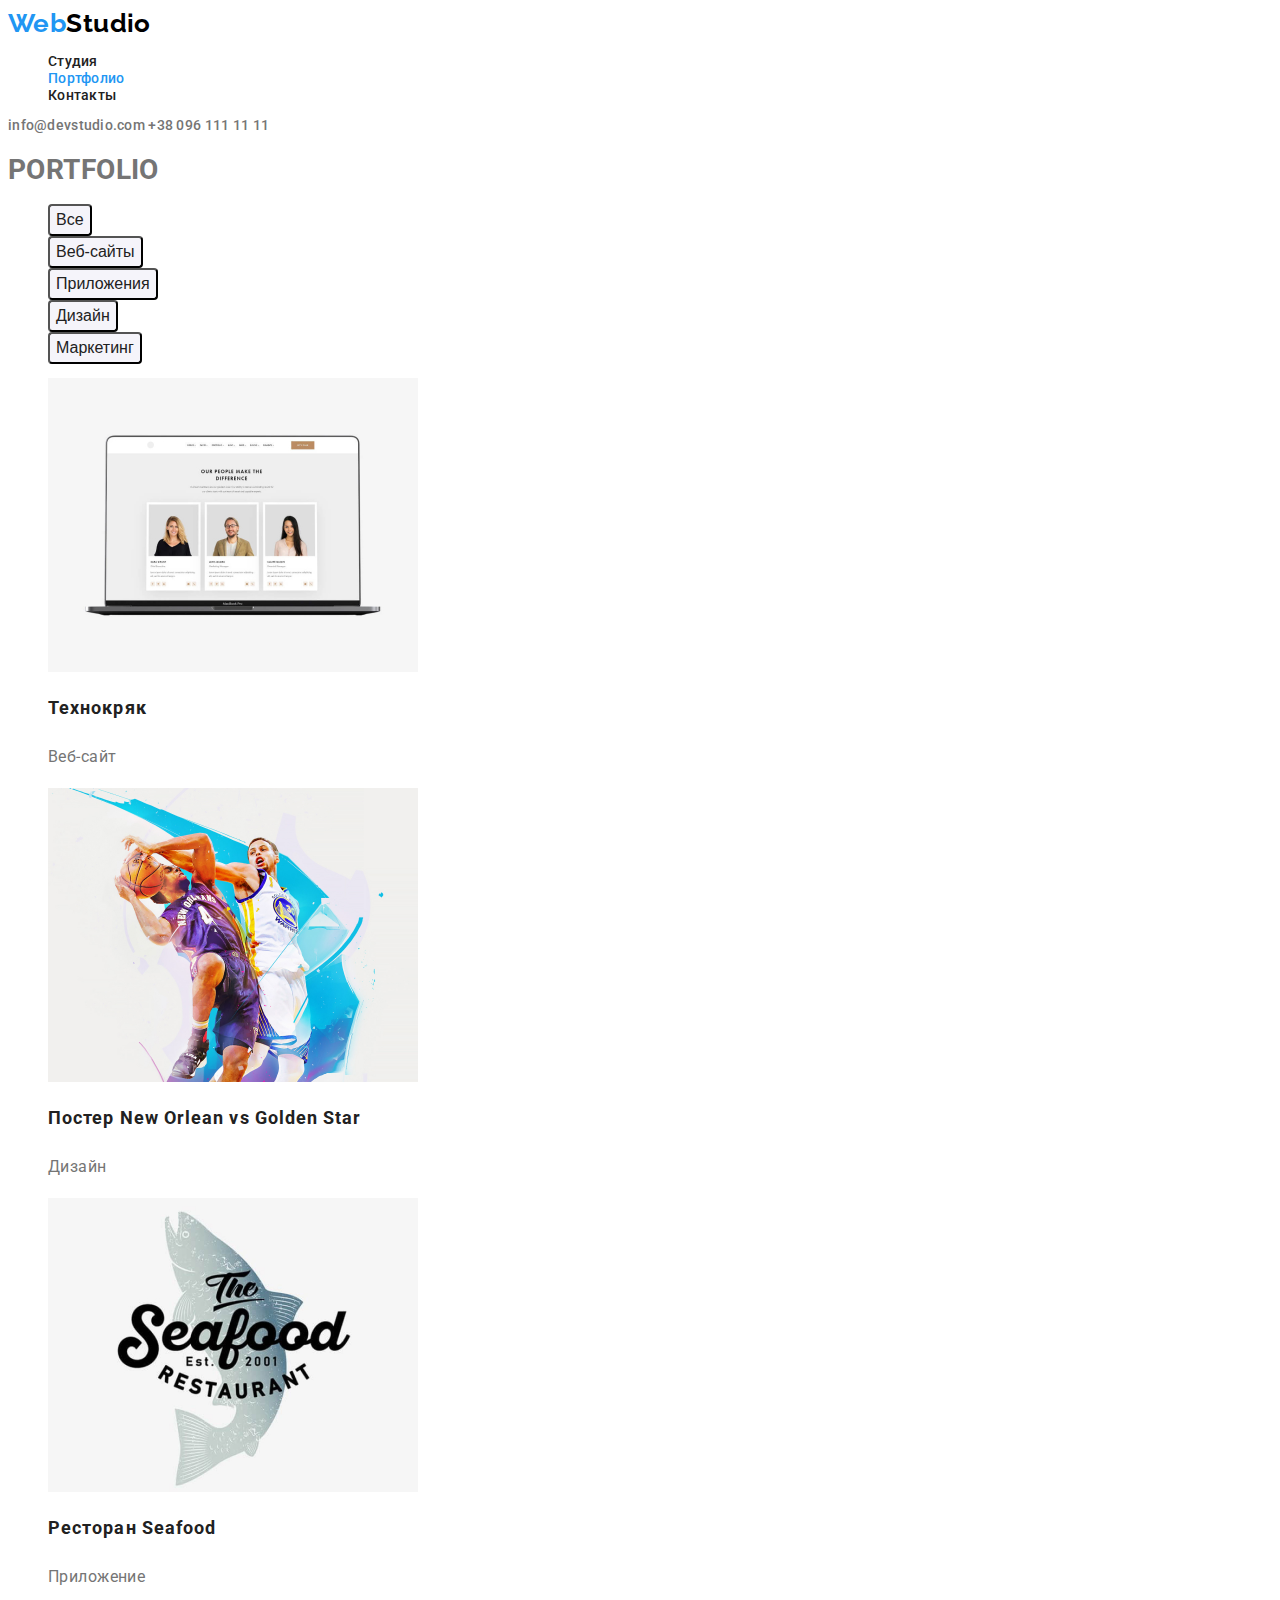
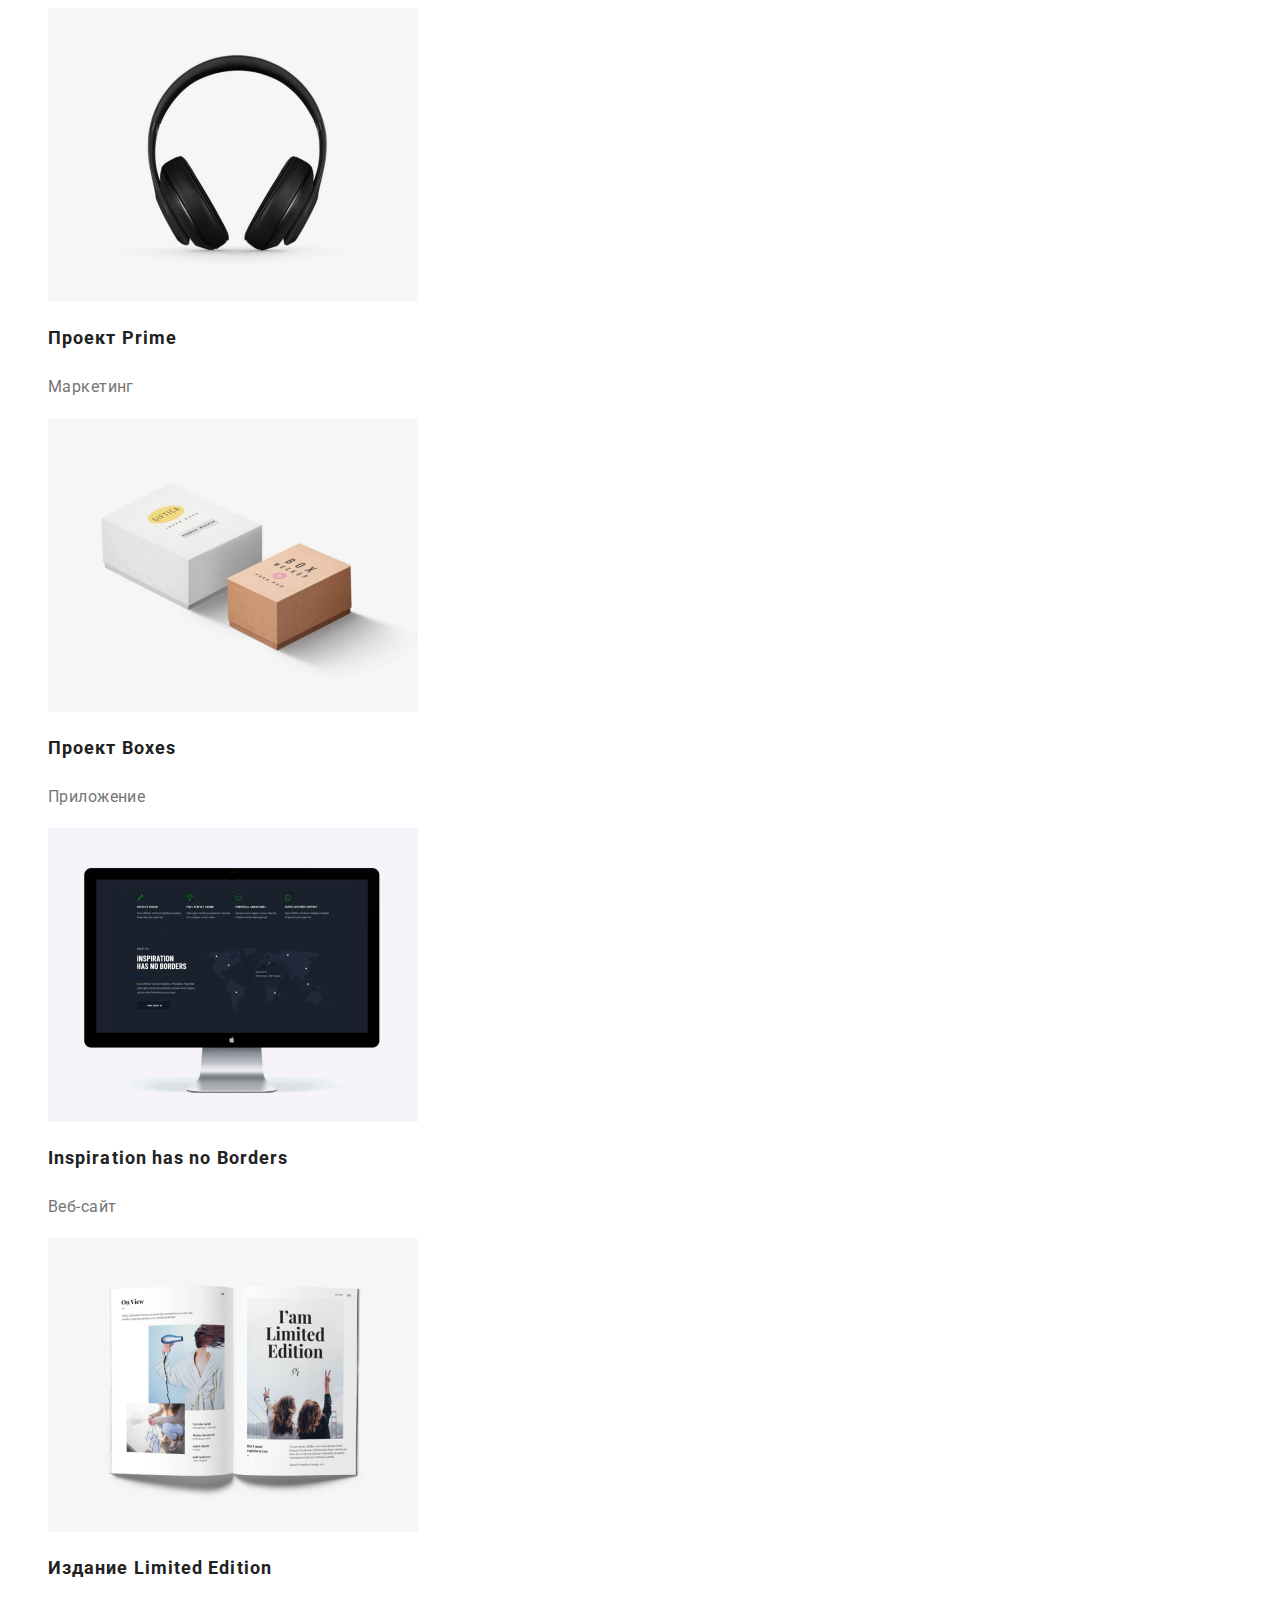
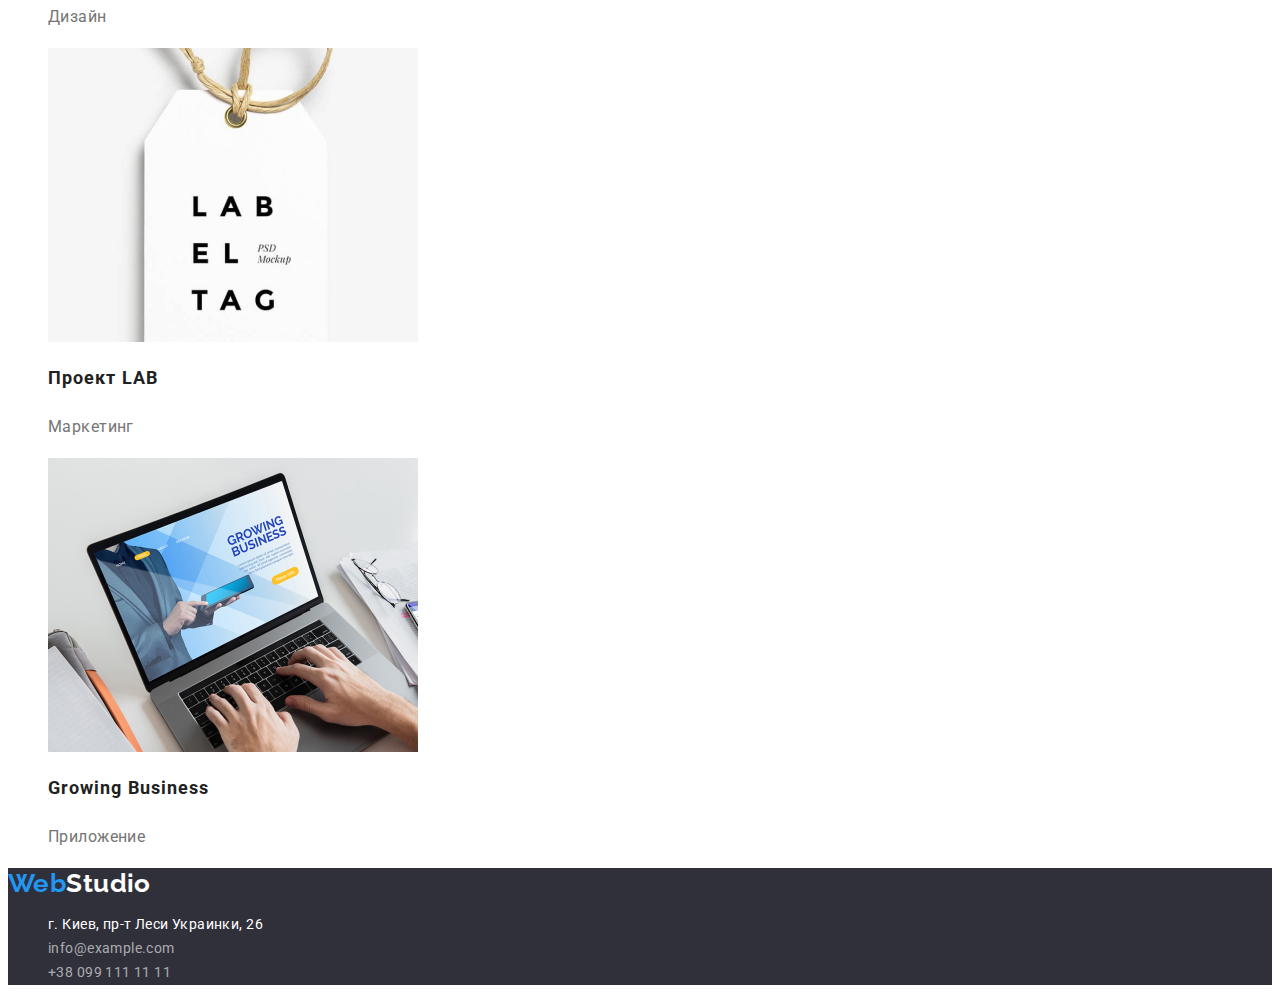
==== commit 66d80019: "HTML+CSS-cours" ====
--- a/portfolio.html
+++ b/portfolio.html
@@ -63,63 +63,63 @@
         <li class="portfolio-item">
           <a href="" class="portfolio-link">
             <img src="./images/project-1.jpg" alt="img" width="370" class="portfolio-img" />
-            <h3 class="portfolio-title">Технокряк</h3>
+            <h2 class="portfolio-title">Технокряк</h2>
             <p class="portfolio-text">Веб-сайт</p>
           </a>
         </li>
         <li class="portfolio-item">
           <a href="" class="portfolio-link">
             <img src="./images/project-2.jpg" alt="img" width="370" class="portfolio-img" />
-            <h3 class="portfolio-title">Постер New Orlean vs Golden Star</h3>
+            <h2 class="portfolio-title">Постер New Orlean vs Golden Star</h2>
             <p class="portfolio-text">Дизайн</p>
           </a>
         </li>
         <li class="portfolio-item">
           <a href="" class="portfolio-link">
             <img src="./images/project-3.jpg" alt="img" width="370" class="portfolio-img" />
-            <h3 class="portfolio-title">Ресторан Seafood</h3>
+            <h2 class="portfolio-title">Ресторан Seafood</h2>
             <p class="portfolio-text">Приложение</p>
           </a>
         </li>
         <li class="portfolio-item">
           <a href="" class="portfolio-link">
             <img src="./images/project-4.jpg" alt="img" width="370" class="portfolio-img" />
-            <h3 class="portfolio-title">Проект Prime</h3>
+            <h2 class="portfolio-title">Проект Prime</h2>
             <p class="portfolio-text">Маркетинг</p>
           </a>
         </li>
         <li class="portfolio-item">
           <a href="" class="portfolio-link">
             <img src="./images/project-5.jpg" alt="img" width="370" class="portfolio-img" />
-            <h3 class="portfolio-title">Проект Boxes</h3>
+            <h2 class="portfolio-title">Проект Boxes</h2>
             <p class="portfolio-text">Приложение</p>
           </a>
         </li>
         <li class="portfolio-item">
           <a href="" class="portfolio-link">
             <img src="./images/project-6.jpg" alt="img" width="370" class="portfolio-img" />
-            <h3 class="portfolio-title">Inspiration has no Borders</h3>
+            <h2 class="portfolio-title">Inspiration has no Borders</h2>
             <p class="portfolio-text">Веб-сайт</p>
           </a>
         </li>
         <li class="portfolio-item">
           <a href="" class="portfolio-link">
             <img src="./images/project-7.jpg" alt="img" width="370" class="portfolio-img" />
-            <h3 class="portfolio-title">Издание Limited Edition</h3>
+            <h2 class="portfolio-title">Издание Limited Edition</h2>
             <p class="portfolio-text">Дизайн</p>
           </a>
         </li>
         <li class="portfolio-item">
           <a href="" class="portfolio-link">
             <img src="./images/project-8.jpg" alt="img" width="370" class="portfolio-img" />
-            <h3 class="portfolio-title">Проект LAB</h3>
+            <h2 class="portfolio-title">Проект LAB</h2>
             <p class="portfolio-text">Маркетинг</p>
           </a>
         </li>
         <li class="portfolio-item">
           <a href="" class="portfolio-link">
             <img src="./images/project-9.jpg" alt="img" width="370" class="portfolio-img" />
-            <h3 class="portfolio-title">Growing Business</h3>
+            <h2 class="portfolio-title">Growing Business</h2>
             <p class="portfolio-text">Приложение</p>
           </a>
         </li>
--- a/css/styles.css
+++ b/css/styles.css
@@ -18,6 +18,9 @@
 body {
   font-family: var(--font-family);
   color: var(--main-color-txt);
+  font-size: 14px;
+  letter-spacing: 0.03em;
+  background-color: var(--accent-color-txt);
 }
 
 /* Header */
@@ -29,7 +32,6 @@
   font-weight: 700;
   font-size: 26px;
   line-height: 1.19;
-  letter-spacing: 0.03em;
 }
 
 .logo-studio {
@@ -45,8 +47,7 @@
   counter-reset: var(--secondary-color-txt);
   text-decoration: none;
   font-weight: 500;
-  font-size: 14px;
-  line-height: 16px;
+  line-height: 1.14;
   letter-spacing: 0.02em;
 }
 
@@ -61,8 +62,7 @@
 
 .navigation-mail-phone {
   font-weight: 500;
-  font-size: 14px;
-  line-height: 16px;
+  line-height: 1.14;
   letter-spacing: 0.02em;
 }
 
@@ -87,6 +87,7 @@
 
 .hero-title {
   color: var(--accent-color-txt);
+  text-transform: uppercase;
   font-weight: 900;
   font-size: 44px;
   line-height: 1.36;
@@ -109,16 +110,12 @@
 .peculiarities-title {
   color: var(--secondary-color-txt);
   font-weight: 700;
-  font-size: 14px;
   line-height: 1.14;
-  letter-spacing: 0.03em;
   text-transform: uppercase;
 }
 
 .peculiarities-text {
-  font-size: 14px;
   line-height: 1.71;
-  letter-spacing: 0.03em;
 }
 
 .service-title {
@@ -126,7 +123,6 @@
   font-weight: 700;
   font-size: 36px;
   line-height: 1.16;
-  letter-spacing: 0.03em;
 }
 
 .command-title {
@@ -134,7 +130,6 @@
   font-weight: 700;
   font-size: 36px;
   line-height: 1.16;
-  letter-spacing: 0.03em;
 }
 
 .command-text {
@@ -142,13 +137,11 @@
   font-weight: 500;
   font-size: 16px;
   line-height: 1.18;
-  letter-spacing: 0.03em;
 }
 
 .command-text-prof {
   font-size: 16px;
-  line-height: 1.18px;
-  letter-spacing: 0.03em;
+  line-height: 1.18;
 }
 
 /* Footer */
@@ -165,18 +158,14 @@
   color: var(--accent-color-txt);
   font-style: normal;
   text-decoration: none;
-  font-size: 14px;
   line-height: 1.71;
-  letter-spacing: 0.03em;
 }
 
 .contacts-mail,
 .contacts-phon {
   font-style: normal;
   text-decoration: none;
-  font-size: 14px;
   line-height: 1.71;
-  letter-spacing: 0.03em;
   color: rgba(255, 255, 255, 0.6);
 }
 
@@ -192,10 +181,6 @@
 /* Portfolio */
 
 .portfolio-btn {
-  width: 128px;
-  height: 38px;
-  left: 576px;
-  top: 174px;
   background: var(--background-btn);
   border-radius: 4px;
   cursor: pointer;
@@ -204,7 +189,6 @@
   font-weight: 500;
   font-size: 16px;
   line-height: 1.62;
-  letter-spacing: 0.03em;
 }
 
 .portfolio-btn:hover,
@@ -225,7 +209,6 @@
   color: var(--main-color-txt);
   font-size: 16px;
   line-height: 1.88;
-  letter-spacing: 0.03em;
 }
 
 .portfolio-link {
